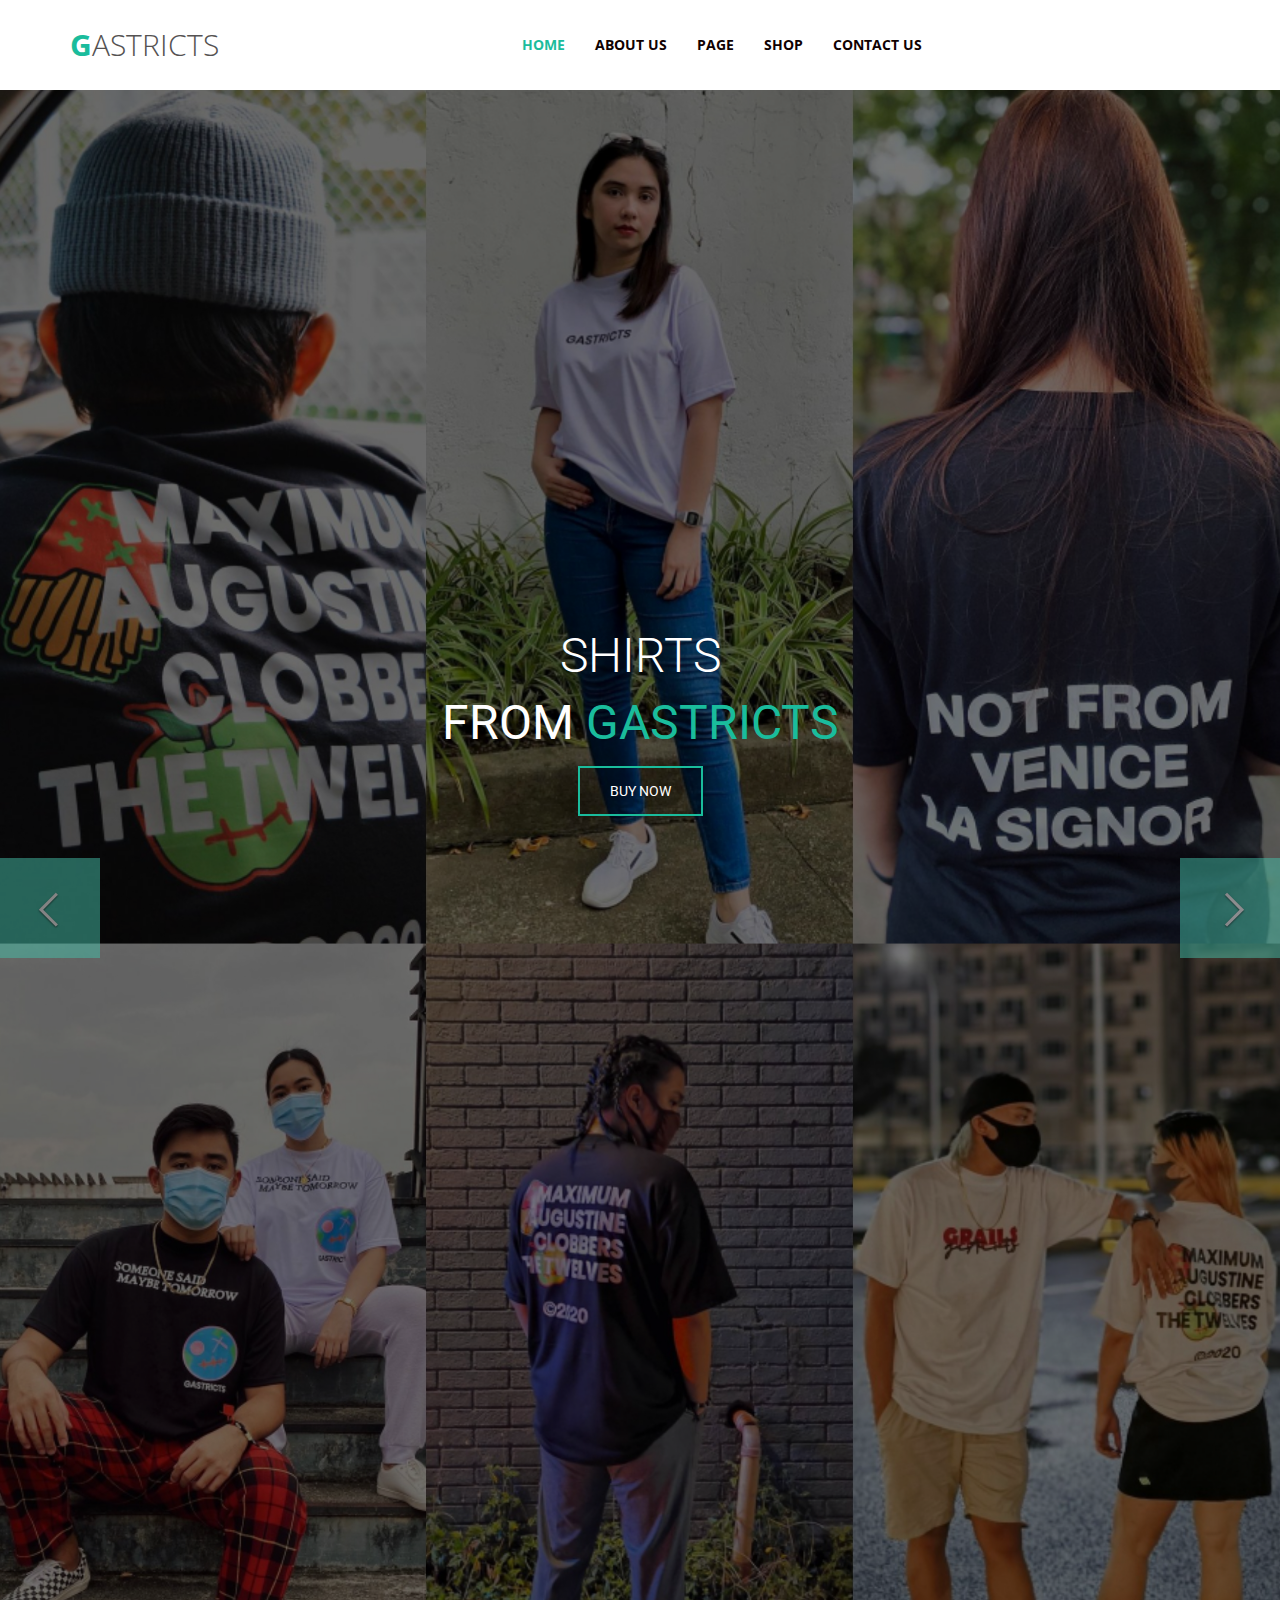
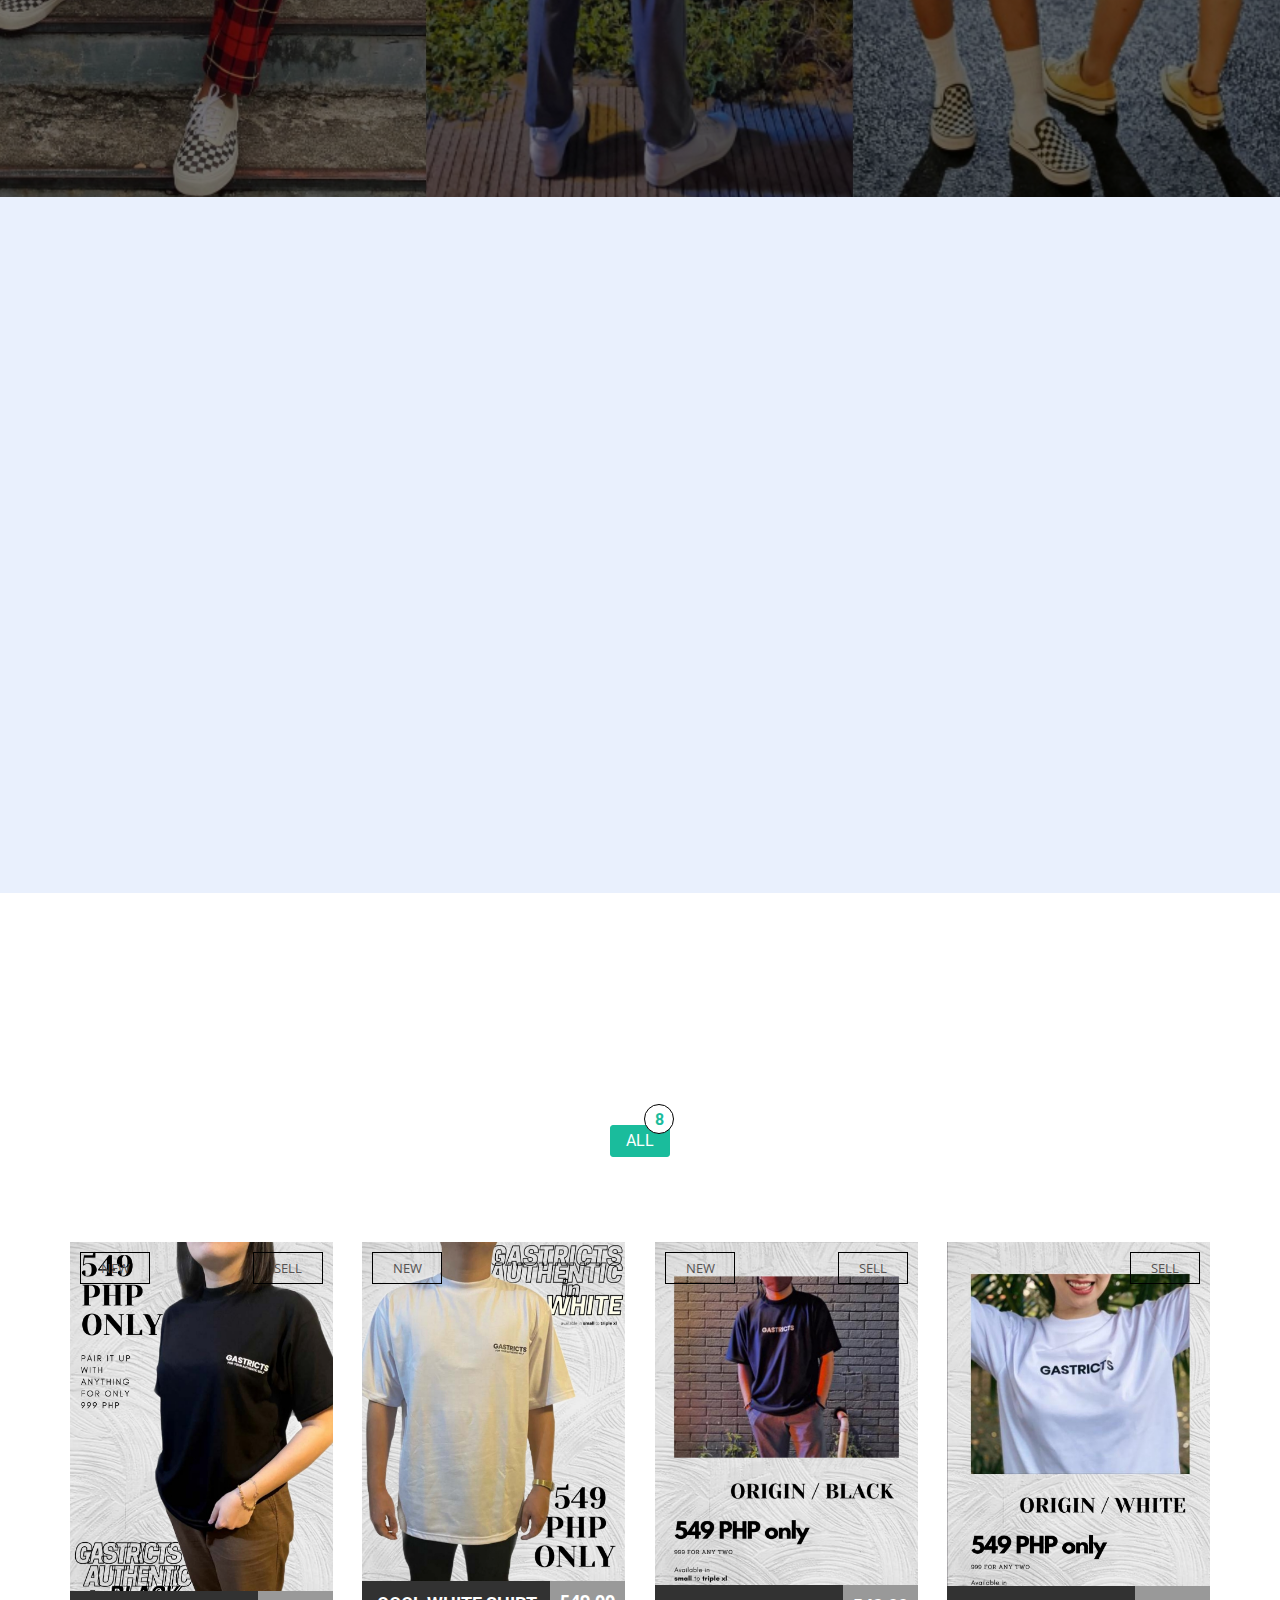
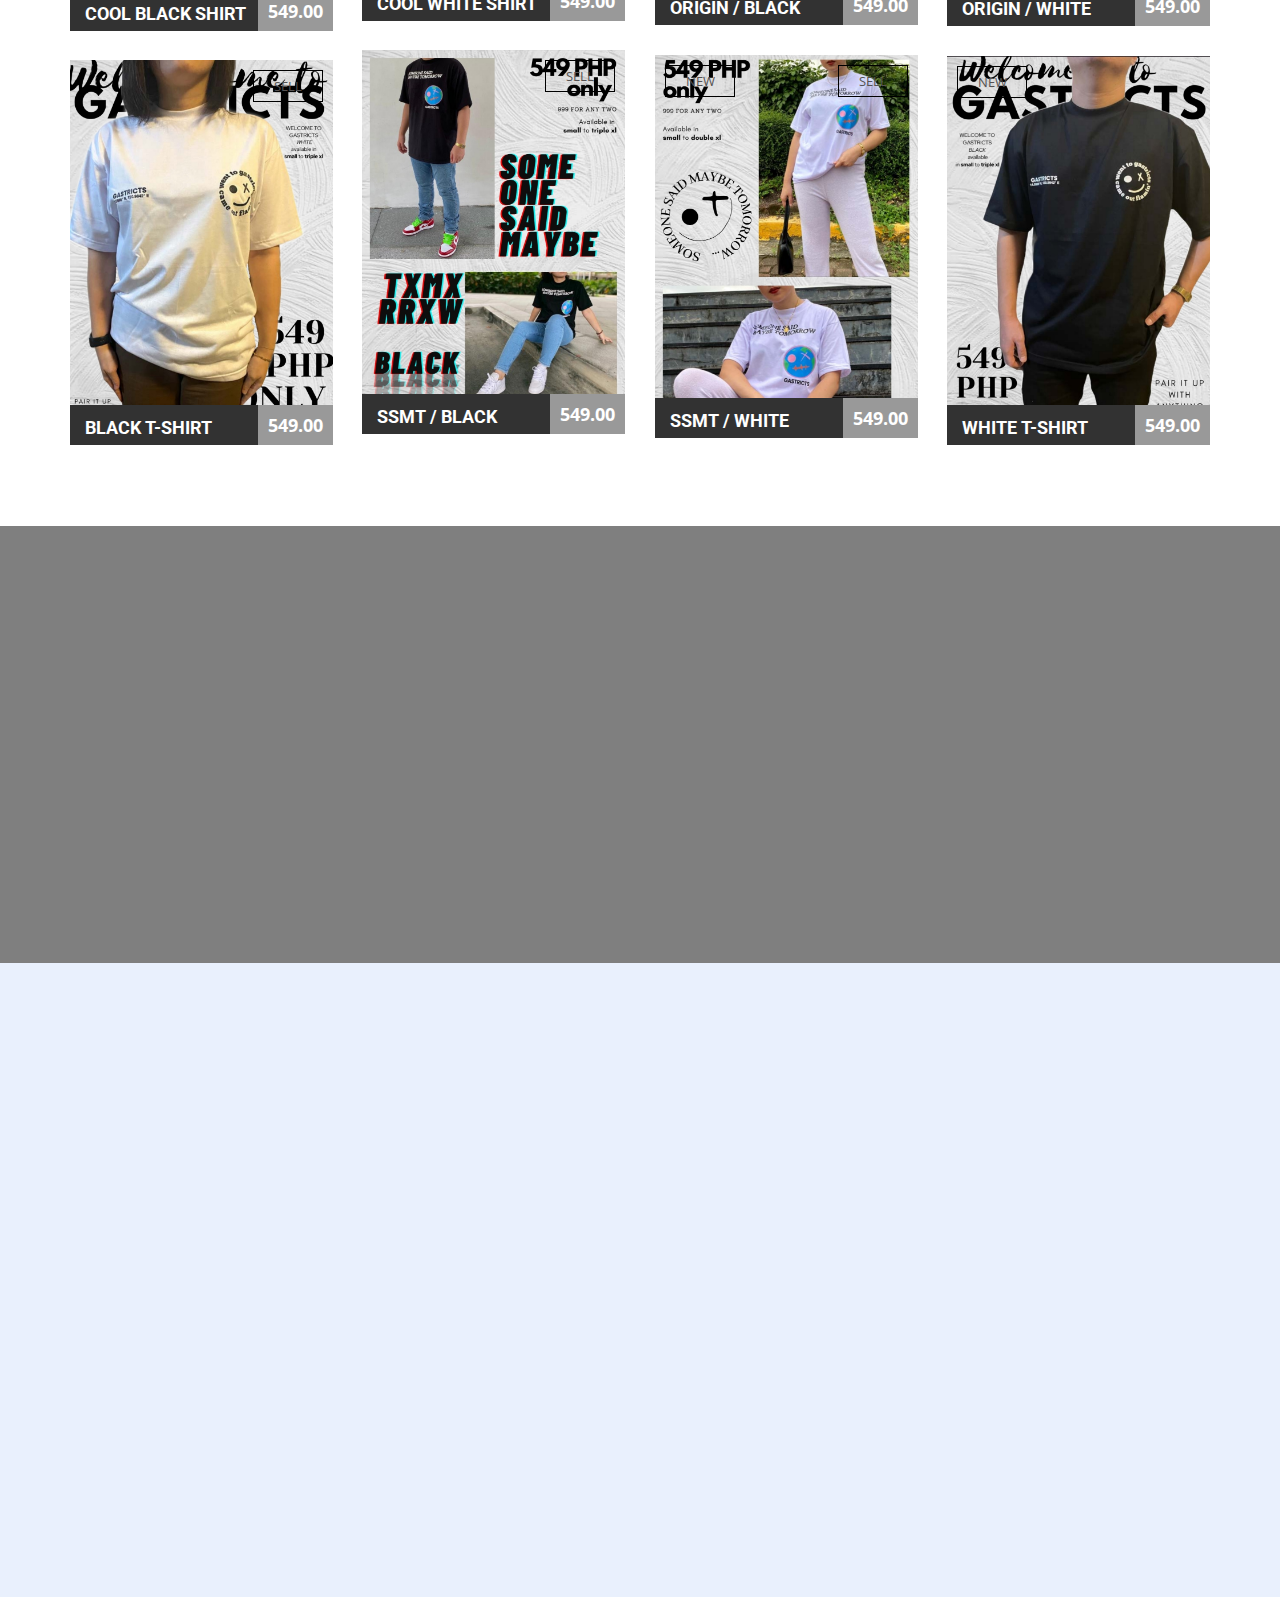
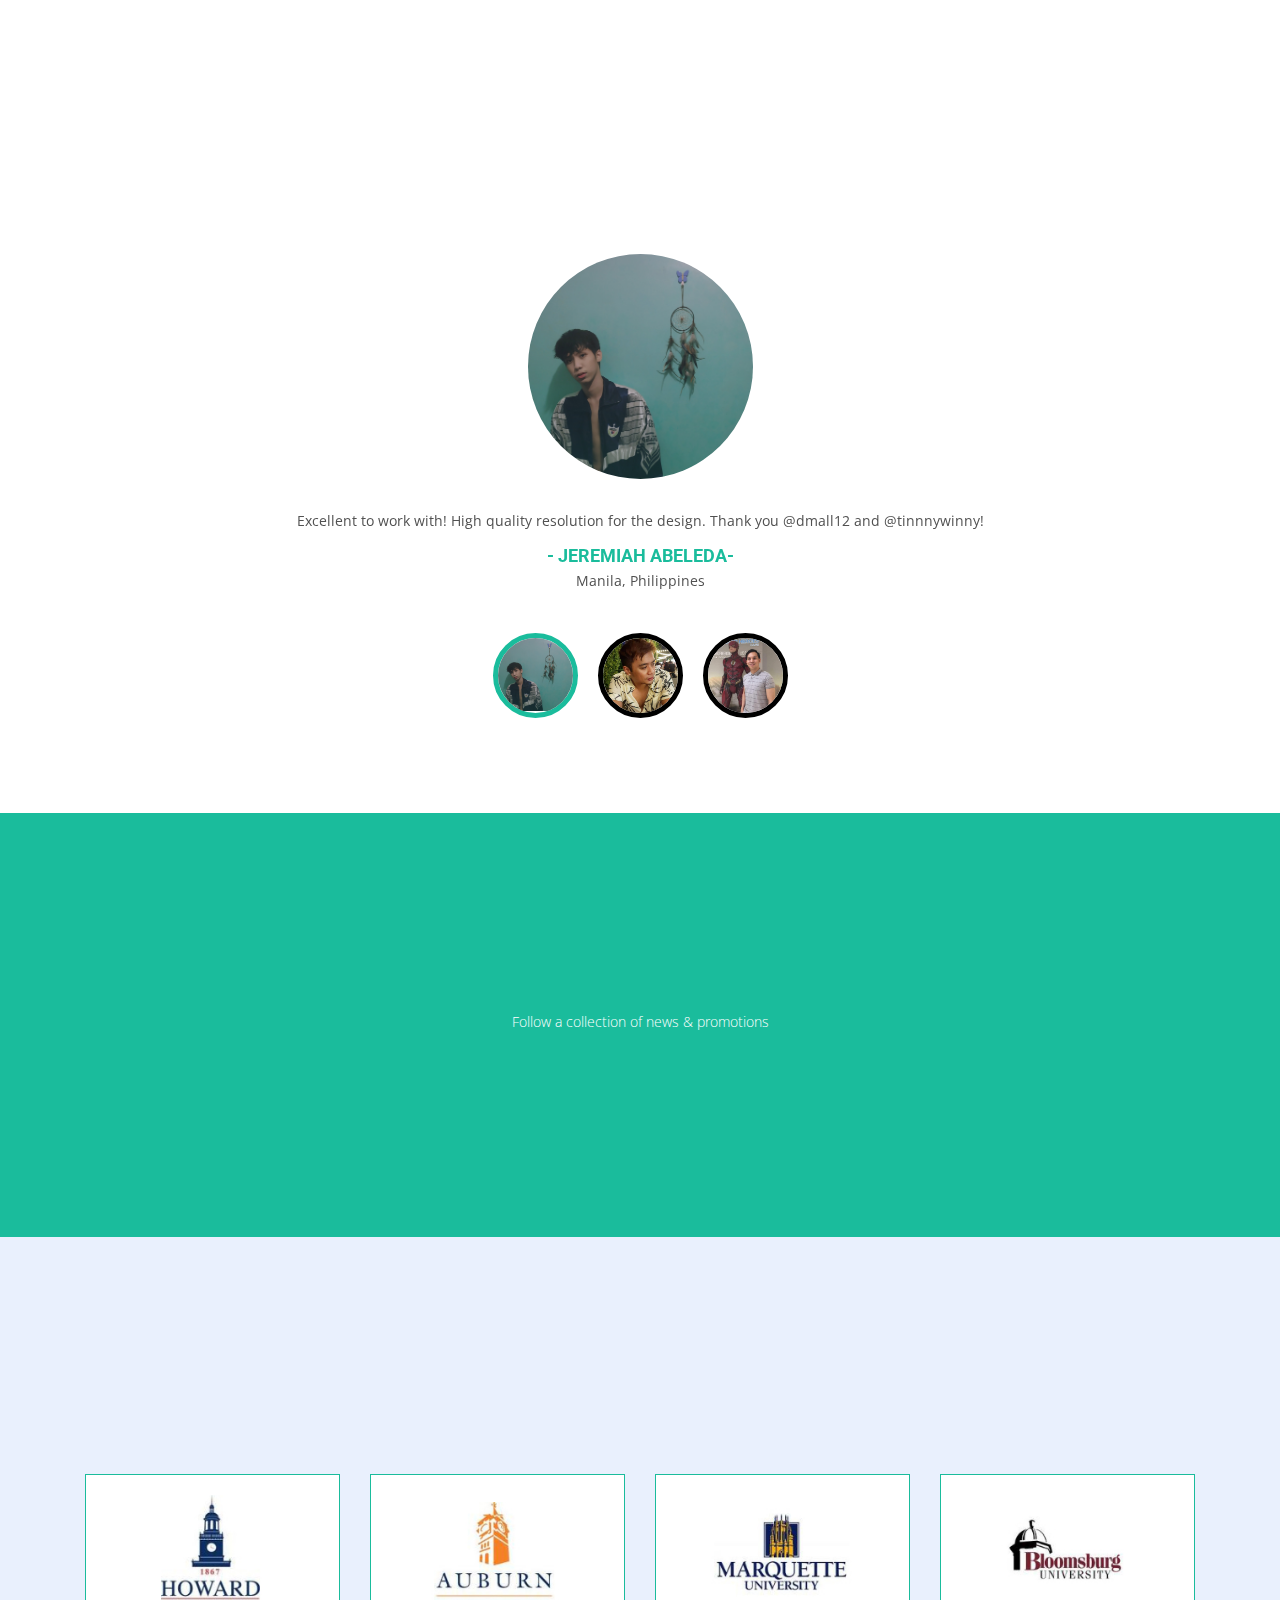
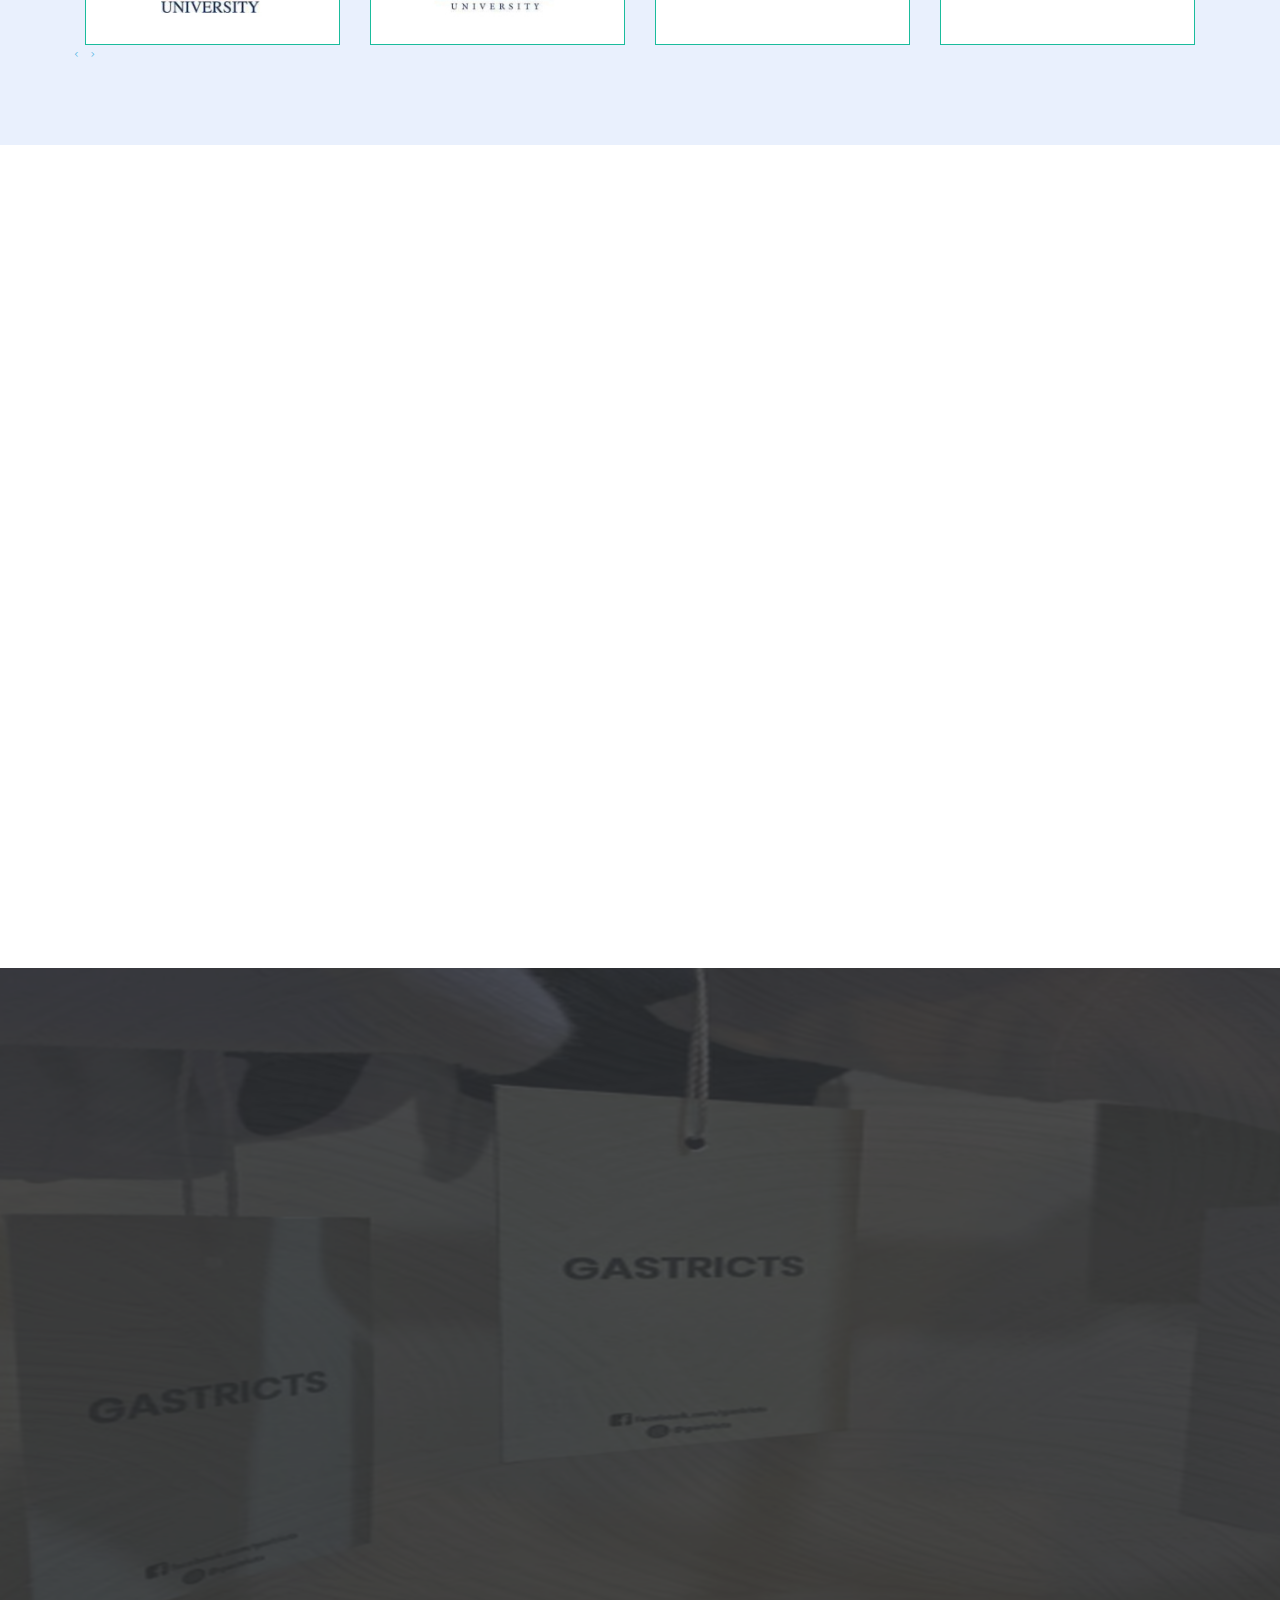
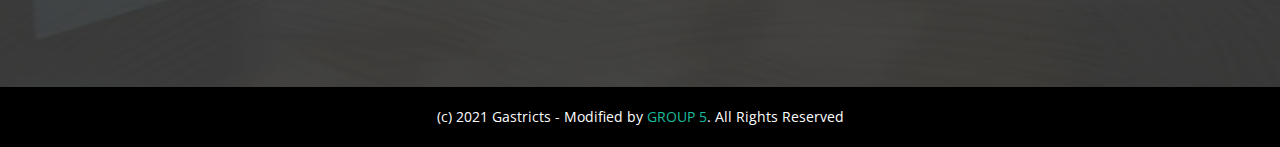
==== index.html @ b87b9417 "Add files via upload" ====
<!doctype html>
<html class="no-js" lang="en">
    <head>
        <meta charset="utf-8">
        <meta http-equiv="X-UA-Compatible" content="IE=edge,chrome=1">
        <title>Gastricts - HTML5 Resoponsive onepage e-commerce template</title>
        <meta name="description" content="">
        <meta name="viewport" content="width=device-width, initial-scale=1">
        <link rel="icon" href="images/favicon.png">

        <link rel="stylesheet" href="css/style.css">

        <!--[if lt IE 9]>
            <script src="//html5shiv.googlecode.com/svn/trunk/html5.js"></script>
            <script>window.html5 || document.write('<script src="js/vendor/html5shiv.js"><\/script>')</script>
        <![endif]-->
    </head>
    <body>

        <!-- PRELOADER -->
        <div id="preloader">
            <div class="preloader-area">
                <div class="preloader-box">
                    <div class="preloader"></div>
                </div>
            </div>
        </div>

        <header class="header-section">
            <nav class="navbar navbar-default">
                <div class="container">
                    <!-- Brand and toggle get grouped for better mobile display -->
                    <div class="navbar-header">
                        <button type="button" class="navbar-toggle collapsed" data-toggle="collapse" data-target="#bs-example-navbar-collapse-1" aria-expanded="false">
                            <span class="sr-only">Toggle navigation</span>
                            <span class="icon-bar"></span>
                            <span class="icon-bar"></span>
                            <span class="icon-bar"></span>
                        </button>
                        <a class="navbar-brand" href="#"><b>G</b>astricts</a>
                    </div>

                    <!-- Collect the nav links, forms, and other content for toggling -->
                    <div class="collapse navbar-collapse" id="bs-example-navbar-collapse-1">
                        <ul class="nav navbar-nav">
                            <li class="active"><a href="#">Home</a></li>
                            <li><a href="#">About Us</a></li>
                            <li><a href="#">page</a></li>
                            <li><a href="#">shop</a></li>
                            <li><a href="#">Contact Us</a></li>
                        </ul>
                    </div><!-- /.navbar-collapse -->
                </div><!-- /.container -->
            </nav>
        </header>

        <section class="search-section">
            <div class="container">
                <div class="row subscribe-from">
                    <div class="col-md-12">
                        <form class="form-inline col-md-12 wow fadeInDown animated">
                            <div class="form-group">
                                <input type="email" class="form-control subscribe" id="email" placeholder="Search...">
                                <button class="suscribe-btn" ><i class="pe-7s-search"></i></button>
                            </div>
                        </form><!-- end /. form -->
                    </div>
                </div><!-- end of/. row -->
            </div><!-- end of /.container -->
        </section><!-- end of /.news letter section -->

        <section class="slider-section">
            <div id="carousel-example-generic" class="carousel slide" data-ride="carousel">
                <!-- Indicators -->
                <ol class="carousel-indicators slider-indicators">
                    <li data-target="#carousel-example-generic" data-slide-to="0" class="active"></li>
                    <li data-target="#carousel-example-generic" data-slide-to="1"></li>
                    <li data-target="#carousel-example-generic" data-slide-to="2"></li>
                </ol>

                <!-- Wrapper for slides -->
                <div class="carousel-inner" role="listbox">
                    <div class="item active">
                        <img src="images/cover.jpg" width="1648" height="600" alt="">
                        <div class="carousel-caption">
                            <h2>SHIRTS</h2>
                            <h3>FROM <Span>GASTRICTS</Span></h3>
                            <a href="#">Buy Now</a>
                        </div>
                    </div>
                    <div class="item">
                        <img src="images/cover.jpg" width="1648" height="600" alt="">
                        <div class="carousel-caption">
                            <h2>SHIRTS</h2>
                            <h3>FROM <Span>GASTRICTS</Span></h3>
                            <a href="#">Buy Now</a>
                        </div>
                    </div>
                    <div class="item ">
                        <img src="images/cover.jpg" width="1648" height="600" alt="">
                        <div class="carousel-caption">
                            <h2>SHIRTS</h2>
                            <h3>FROM <Span>GASTRICTS</Span></h3>
                            <a href="#">Buy Now</a>
                        </div>
                    </div>
                </div>

                <!-- Controls -->
                <a class="left carousel-control" href="#carousel-example-generic" role="button" data-slide="prev">
                    <span class="pe-7s-angle-left glyphicon-chevron-left" aria-hidden="true"></span>
                </a>
                <a class="right carousel-control" href="#carousel-example-generic" role="button" data-slide="next">
                    <span class="pe-7s-angle-right glyphicon-chevron-right" aria-hidden="true"></span>
                </a>
            </div>
        </section>
        
        <section class="new-section">
            <div class="container">
                <div class="row">
                    <div class="col-md-12">
                        <div class="titie-section wow fadeInDown animated ">
                            <h1>NEW COLLECTION</h1>
                        </div>
                    </div>
                </div>
                <div class="row">
                    <div class="col-md-3 col-sm-6 wow fadeInLeft animated" data-wow-delay="0.2s">
                        <div class="product-item">
                            <img src="images/newcollection1.jpg" class="img-responsive" width="255" height="322" alt="">
                            <div class="product-hover">
                                <div class="product-meta">
                                    <a href="#"><i class="pe-7s-like"></i></a>
                                    <a href="#"><i class="pe-7s-shuffle"></i></a>
                                    <a href="#"><i class="pe-7s-clock"></i></a>
                                    <a href="#"><i class="pe-7s-cart"></i>Add to Cart</a>
                                </div>
                            </div>
                            <div class="product-title">
                                <a href="#">
                                    <h3>Black Tshirt</h3>
                                    <span>549.00</span>
                                </a>
                            </div>
                        </div>
                    </div>
                    <div class="col-md-3 col-sm-6 wow fadeInLeft animated" data-wow-delay="0.4s">
                        <div class="product-item">
                            <img src="images/newcollection2.jpg" class="img-responsive" width="255" height="322" alt="">
                            <div class="product-hover">
                                <div class="product-meta">
                                    <a href="#"><i class="pe-7s-like"></i></a>
                                    <a href="#"><i class="pe-7s-shuffle"></i></a>
                                    <a href="#"><i class="pe-7s-clock"></i></a>
                                    <a href="#"><i class="pe-7s-cart"></i>Add to Cart</a>
                                </div>
                            </div>
                            <div class="product-title">
                                <a href="#">
                                    <h3>White Tshirt</h3>
                                    <span>549.00</span>
                                </a>
                            </div>
                        </div>
                    </div>
                    <div class="col-md-3 col-sm-6 wow fadeInLeft animated" data-wow-delay="0.6s">
                        <div class="product-item">
                            <img src="images/newcollection3.jpg" class="img-responsive" width="255" height="322" alt="">
                            <div class="product-hover">
                                <div class="product-meta">
                                    <a href="#"><i class="pe-7s-like"></i></a>
                                    <a href="#"><i class="pe-7s-shuffle"></i></a>
                                    <a href="#"><i class="pe-7s-clock"></i></a>
                                    <a href="#"><i class="pe-7s-cart"></i>Add to Cart</a>
                                </div>
                            </div>
                            <div class="product-title">
                                <a href="#">
                                    <h3>White MNL Shirt</h3>
                                    <span>549.00</span>
                                </a>
                            </div>
                        </div>
                    </div>
                    <div class="col-md-3 col-sm-6 wow fadeInLeft animated" data-wow-delay="0.8s">
                        <div class="product-item">
                            <img src="images/newcollection4.jpg" class="img-responsive" width="255" height="322" alt="">
                            <div class="product-hover">
                                <div class="product-meta">
                                    <a href="#"><i class="pe-7s-like"></i></a>
                                    <a href="#"><i class="pe-7s-shuffle"></i></a>
                                    <a href="#"><i class="pe-7s-clock"></i></a>
                                    <a href="#"><i class="pe-7s-cart"></i>Add to Cart</a>
                                </div>
                            </div>
                            <div class="product-title">
                                <a href="#">
                                    <h3>Black MNL Shirt</h3>
                                    <span>549.00</span>
                                </a>
                            </div>
                        </div>
                    </div>
                </div>
            </div>
        </section>

        <section class="featured-section">
            <div class="container">
                <div class="row">
                    <div class="col-md-12">
                        <div class="titie-section wow fadeInDown animated ">
                            <h1>FEATURED PRODUCTS</h1>
                        </div>
                    </div>
                </div>
                <div class="row">
                    <div class="col-md-12">
                        <div class="filter-menu">
                            <ul class="button-group sort-button-group">
                                <li class="button active" data-category="all">All<span>8</span></li>
                            </ul>
                        </div>
                    </div>
                </div>
                <div class="row featured isotope">
                    <div class="col-md-3 col-sm-6 col-xs-12 cat-3 featured-items isotope-item">
                        <div class="product-item">
                            <img src="images/pic1.jpg" class="img-responsive" width="255" height="322" alt="">
                            <div class="sell-meta">
                                <a href="#" class="new-item">New</a>
                                <a href="#" class="sell-item">Sell</a>
                            </div>
                            <div class="product-hover">
                                <div class="product-meta">
                                    <a href="#"><i class="pe-7s-like"></i></a>
                                    <a href="#"><i class="pe-7s-shuffle"></i></a>
                                    <a href="#"><i class="pe-7s-clock"></i></a>
                                    <a href="#"><i class="pe-7s-cart"></i>Add to Cart</a>
                                </div>
                            </div>
                            <div class="product-title">
                                <a href="#">
                                    <h3>Cool Black Shirt</h3>
                                    <span>549.00</span>
                                </a>
                            </div>
                        </div>
                    </div>
                    <div class="col-md-3 col-sm-6 col-xs-12 cat-2 featured-items isotope-item">
                        <div class="product-item">
                            <img src="images/pic2.jpg" class="img-responsive" width="255" height="322" alt="">
                            <div class="sell-meta">
                                <a href="#" class="new-item">New</a>
                            </div>
                            <div class="product-hover">
                                <div class="product-meta">
                                    <a href="#"><i class="pe-7s-like"></i></a>
                                    <a href="#"><i class="pe-7s-shuffle"></i></a>
                                    <a href="#"><i class="pe-7s-clock"></i></a>
                                    <a href="#"><i class="pe-7s-cart"></i>Add to Cart</a>
                                </div>
                            </div>
                            <div class="product-title">
                                <a href="#">
                                    <h3>Cool White Shirt</h3>
                                    <span>549.00</span>
                                </a>
                            </div>
                        </div>
                    </div>
                    <div class="col-md-3 col-sm-6 col-xs-12 cat-1 featured-items isotope-item">
                        <div class="product-item">
                            <img src="images/pic3.jpg" class="img-responsive" width="255" height="322" alt="">
                            <div class="sell-meta">
                                <a href="#" class="new-item">New</a>
                                <a href="#" class="sell-item">Sell</a>
                            </div>
                            <div class="product-hover">
                                <div class="product-meta">
                                    <a href="#"><i class="pe-7s-like"></i></a>
                                    <a href="#"><i class="pe-7s-shuffle"></i></a>
                                    <a href="#"><i class="pe-7s-clock"></i></a>
                                    <a href="#"><i class="pe-7s-cart"></i>Add to Cart</a>
                                </div>
                            </div>
                            <div class="product-title">
                                <a href="#">
                                    <h3>Origin / Black</h3>
                                    <span>549.00</span>
                                </a>
                            </div>
                        </div>
                    </div>
                    <div class="col-md-3 col-sm-6 col-xs-12 cat-3 featured-items isotope-item">
                        <div class="product-item">
                            <img src="images/pic4.jpg" class="img-responsive" width="255" height="322" alt="">
                            <div class="sell-meta">
                                <a href="#" class="sell-item">Sell</a>
                            </div>
                            <div class="product-hover">
                                <div class="product-meta">
                                    <a href="#"><i class="pe-7s-like"></i></a>
                                    <a href="#"><i class="pe-7s-shuffle"></i></a>
                                    <a href="#"><i class="pe-7s-clock"></i></a>
                                    <a href="#"><i class="pe-7s-cart"></i>Add to Cart</a>
                                </div>
                            </div>
                            <div class="product-title">
                                <a href="#">
                                    <h3>Origin / White</h3>
                                    <span>549.00</span>
                                </a>
                            </div>
                        </div>
                    </div>
                    <div class="col-md-3 col-sm-6 col-xs-12 cat-2 featured-items isotope-item">
                        <div class="product-item">
                            <img src="images/pic5.jpg" class="img-responsive" width="255" height="322" alt="">
                            <div class="sell-meta">
                                <a href="#" class="sell-item">Sell</a>
                            </div>
                            <div class="product-hover">
                                <div class="product-meta">
                                    <a href="#"><i class="pe-7s-like"></i></a>
                                    <a href="#"><i class="pe-7s-shuffle"></i></a>
                                    <a href="#"><i class="pe-7s-clock"></i></a>
                                    <a href="#"><i class="pe-7s-cart"></i>Add to Cart</a>
                                </div>
                            </div>
                            <div class="product-title">
                                <a href="#">
                                    <h3>SSMT / Black</h3>
                                    <span>549.00</span>
                                </a>
                            </div>
                        </div>
                    </div>
                    <div class="col-md-3 col-sm-6 col-xs-12 cat-3 featured-items isotope-item">
                        <div class="product-item">
                            <img src="images/pic6.jpg" class="img-responsive" width="255" height="322" alt="">
                            <div class="sell-meta">
                                <a href="#" class="new-item">New</a>
                                <a href="#" class="sell-item">Sell</a>
                            </div>
                            <div class="product-hover">
                                <div class="product-meta">
                                    <a href="#"><i class="pe-7s-like"></i></a>
                                    <a href="#"><i class="pe-7s-shuffle"></i></a>
                                    <a href="#"><i class="pe-7s-clock"></i></a>
                                    <a href="#"><i class="pe-7s-cart"></i>Add to Cart</a>
                                </div>
                            </div>
                            <div class="product-title">
                                <a href="#">
                                    <h3>SSMT / White</h3>
                                    <span>549.00</span>
                                </a>
                            </div>
                        </div>
                    </div>
                    <div class="col-md-3 col-sm-6 col-xs-12 cat-1 featured-items isotope-item">
                        <div class="product-item">
                            <img src="images/newcollection1.jpg" class="img-responsive" width="255" height="322" alt="">
                            <div class="sell-meta">
                                <a href="#" class="new-item">New</a>
                            </div>
                            <div class="product-hover">
                                <div class="product-meta">
                                    <a href="#"><i class="pe-7s-like"></i></a>
                                    <a href="#"><i class="pe-7s-shuffle"></i></a>
                                    <a href="#"><i class="pe-7s-clock"></i></a>
                                    <a href="#"><i class="pe-7s-cart"></i>Add to Cart</a>
                                </div>
                            </div>
                            <div class="product-title">
                                <a href="#">
                                    <h3>White T-shirt</h3>
                                    <span>549.00</span>
                                </a>
                            </div>
                        </div>
                    </div>
                    <div class="col-md-3 col-sm-6 col-xs-12 cat-3 featured-items isotope-item">
                        <div class="product-item">
                            <img src="images/newcollection2.jpg" class="img-responsive" width="255" height="322" alt="">
                            <div class="sell-meta">
                                <a href="#" class="sell-item">Sell</a>
                            </div>
                            <div class="product-hover">
                                <div class="product-meta">
                                    <a href="#"><i class="pe-7s-like"></i></a>
                                    <a href="#"><i class="pe-7s-shuffle"></i></a>
                                    <a href="#"><i class="pe-7s-clock"></i></a>
                                    <a href="#"><i class="pe-7s-cart"></i>Add to Cart</a>
                                </div>
                            </div>
                            <div class="product-title">
                                <a href="#">
                                    <h3>Black T-shirt</h3>
                                    <span>549.00</span>
                                </a>
                            </div>
                        </div>
                    </div>
                </div>
            </div>
        </section>

        <section class="offer-section">
            <div class="container">
                <div class="row">
                    <div class="col-md-12 wow fadeInDown animated ">
                        <h1>Daniel Mallari & Tin Liwanag</h1>
                        <h2>@gastricts</h2>
                    </div>
                </div>
            </div>
        </section>

        <section class="best-seller-section">
            <div class="container">
                <div class="row">
                    <div class="col-md-12">
                        <div class="titie-section wow fadeInDown animated ">
                            <h1>BEST SELLERS</h1>
                        </div>
                    </div>
                </div>
                <div class="row">
                    <div class="col-md-3 col-sm-6 wow fadeInDown animated" data-wow-delay="0.2s">
                        <div class="product-item">
                            <img src="images/bs1.jpg" class="img-responsive" width="255" height="322" alt="">
                            <div class="product-hover">
                                <div class="product-meta">
                                    <a href="#"><i class="pe-7s-like"></i></a>
                                    <a href="#"><i class="pe-7s-shuffle"></i></a>
                                    <a href="#"><i class="pe-7s-clock"></i></a>
                                    <a href="#"><i class="pe-7s-cart"></i>Add to Cart</a>
                                </div>
                            </div>
                            <div class="product-title">
                                <a href="#">
                                    <h3>Original / Black</h3>
                                    <span>549.00</span>
                                </a>
                            </div>
                        </div>
                    </div>
                    <div class="col-md-3 col-sm-6 wow fadeInDown animated" data-wow-delay="0.4s">
                        <div class="product-item">
                            <img src="images/bs2.jpg" class="img-responsive" width="255" height="322" alt="">
                            <div class="product-hover">
                                <div class="product-meta">
                                    <a href="#"><i class="pe-7s-like"></i></a>
                                    <a href="#"><i class="pe-7s-shuffle"></i></a>
                                    <a href="#"><i class="pe-7s-clock"></i></a>
                                    <a href="#"><i class="pe-7s-cart"></i>Add to Cart</a>
                                </div>
                            </div>
                            <div class="product-title">
                                <a href="#">
                                    <h3>MXM Shirt</h3>
                                    <span>549.00</span>
                                </a>
                            </div>
                        </div>
                    </div>
                    <div class="col-md-3 col-sm-6 wow fadeInDown animated" data-wow-delay="0.6s">
                        <div class="product-item">
                            <img src="images/bs3.jpg" class="img-responsive" width="255" height="322" alt="">
                            <div class="product-hover">
                                <div class="product-meta">
                                    <a href="#"><i class="pe-7s-like"></i></a>
                                    <a href="#"><i class="pe-7s-shuffle"></i></a>
                                    <a href="#"><i class="pe-7s-clock"></i></a>
                                    <a href="#"><i class="pe-7s-cart"></i>Add to Cart</a>
                                </div>
                            </div>
                            <div class="product-title">
                                <a href="#">
                                    <h3>SSMT / White</h3>
                                    <span>549.00</span>
                                </a>
                            </div>
                        </div>
                    </div>
                    <div class="col-md-3 col-sm-6 wow fadeInDown animated" data-wow-delay="0.8s">
                        <div class="product-item">
                            <img src="images/bs4.jpg" class="img-responsive" width="255" height="322" alt="">
                            <div class="product-hover">
                                <div class="product-meta">
                                    <a href="#"><i class="pe-7s-like"></i></a>
                                    <a href="#"><i class="pe-7s-shuffle"></i></a>
                                    <a href="#"><i class="pe-7s-clock"></i></a>
                                    <a href="#"><i class="pe-7s-cart"></i>Add to Cart</a>
                                </div>
                            </div>
                            <div class="product-title">
                                <a href="#">
                                    <h3>SSMT / Black</h3>
                                    <span>549.00</span>
                                </a>
                            </div>
                        </div>
                    </div>
                </div>
            </div>
        </section>

        <section class="review-section">
            <div class="container">
                <div class="row">
                    <div class="col-md-12">
                        <div class="titie-section wow fadeInDown animated ">
                            <h1>customer review</h1>
                        </div>
                    </div>
                </div>
                <div class="row">
                    <div id="feedback" class="carousel slide feedback" data-ride="feedback">
                        <!-- Wrapper for slides -->
                        <div class="carousel-inner" role="listbox">
                            <div class="item active">
                                <img src="images/111.jpg" width="320" height="439" alt="">
                                <div class="carousel-caption">
                                    <p>Excellent to work with! High quality resolution for the design. Thank you @dmall12 and @tinnnywinny! </p>
                                    <h3>- Jeremiah Abeleda-</h3>
                                    <span>Manila, Philippines</span>
                                </div>
                            </div>
                            <div class="item">
                                <img src="images/222.jpg" width="320" height="439" alt="">
                                <div class="carousel-caption">
                                    <p>Your talented designer @dmall12 took care of my request perfectly! </p>
                                    <h3>- John Christian -</h3>
                                    <span>Singapore, Singapore</span>
                                </div>
                            </div>
                            <div class="item">
                                <img src="images/333.jpg" width="320" height="439" alt="">
                                <div class="carousel-caption">
                                    <p>Good pricing, delivery came faster than expected. Thank you @gastricts!</p>
                                    <h3>- Megz Floria -</h3>
                                    <span>Rome, Italy</span>
                                </div>
                            </div>
                        </div>
                        <!-- Indicators -->
                        <ol class="carousel-indicators review-controlar">
                            <li data-target="#feedback" data-slide-to="0" class="active">
                                <img src="images/111.jpg" width="320" height="439" alt="">
                            </li>
                            <li data-target="#feedback" data-slide-to="1">
                                <img src="images/222.jpg" width="320" height="439" alt="">
                            </li>
                            <li data-target="#feedback" data-slide-to="2">
                                <img src="images/333.jpg" width="320" height="439" alt="">
                            </li>
                        </ol>
                    </div>
                </div>
            </div>
        </section>

        <section class="news-letter-section">
            <div class="container">
                <div class="row">
                    <div class="col-sm-12">
                        <div class="titie-section white wow fadeInDown animated ">
                            <h1>NEWSLETTER</h1>
                        </div>
                        <p>Follow a collection of news & promotions</p>
                    </div>
                </div>
                <div class="row subscribe-from">
                    <form class="form-inline col-md-6 col-md-offset-3 col-xs-10 col-xs-offset-1  wow fadeInDown animated">
                        <div class="form-group">
                            <input type="email" class="form-control subscribe" id="email" placeholder="Enter your email">
                            <button class="suscribe-btn" ><i class="pe-7s-next"></i></button>
                        </div>
                    </form><!-- end /. form -->
                </div><!-- end of/. row -->
            </div><!-- end of /.container -->
        </section><!-- end of /.news letter section -->

        <section class="client-section">
            <div class="container">
                <div class="row">
                    <div class="col-sm-12">
                        <div class="titie-section wow fadeInDown animated ">
                            <h1>our partner</h1>
                        </div>
                    </div>
                </div>
                <div id="client" class="row owl-carousel owl-theme client-area">
                    <div class="col-md-12 item">
                        <a href="#">
                            <img src="images/client_01.jpg" class="img-responsive" width="300" height="200" alt="">
                        </a>
                    </div>
                    <div class="col-md-12 item">
                        <a href="#">
                            <img src="images/client_02.jpg" class="img-responsive" width="300" height="200" alt="">
                        </a>
                    </div>
                    <div class="col-md-12 item">
                        <a href="#">
                            <img src="images/client_03.jpg" class="img-responsive" width="300" height="200" alt="">
                        </a>
                    </div>
                    <div class="col-md-12 item">
                        <a href="#">
                            <img src="images/client_04.jpg" class="img-responsive" width="300" height="200" alt="">
                        </a>
                    </div>
                    <div class="col-md-12 item">
                        <a href="#">
                            <img src="images/client_01.jpg" class="img-responsive" width="300" height="200" alt="">
                        </a>
                    </div>
                    <div class="col-md-12 item">
                        <a href="#">
                            <img src="images/client_02.jpg" class="img-responsive" width="300" height="200" alt="">
                        </a>
                    </div>
                    <div class="col-md-12 item">
                        <a href="#">
                            <img src="images/client_03.jpg" class="img-responsive" width="300" height="200" alt="">
                        </a>
                    </div>
                    <div class="col-md-12 item">
                        <a href="#">
                            <img src="images/client_04.jpg" class="img-responsive" width="300" height="200" alt="">
                        </a>
                    </div>
                </div>
                <div class="customNavigation works-navigation">
                    <a class="btn-work works-prev"><i class="pe-7s-angle-left"></i></a>
                    <a class="btn-work works-next"><i class="pe-7s-angle-right"></i></a>
                </div><!-- end of /.client navigation -->
            </div>
        </section>

        <section class="news-section">
            <div class="container">
                <div class="row">
                    <div class="col-sm-12">
                        <div class="titie-section wow fadeInDown animated ">
                            <h1>Latest News</h1>
                        </div>
                    </div>
                </div>
                <div class="row" >
                    <div class="col-sm-4 wow fadeInDown animated" data-wow-delay="0.2s">
                        <div class="blog-item">
                            <a href="#"><img src="images/blog1.jpg" width="350" height="262" alt=""></a>
                            <h3>Lorem Ipsum. Proin gravida nibh vel velit auctor aliquet. Aenean </h3>
                            <p>Nam nec tellus a odio tincidunt auc. Duis sed odio sit amet nibh vulputate cursus a sit amet mauris. Morbi accumsan ipsum velit. Nam nec tellus a odio tincidunt</p>
                            <a href="#">Read More</a>
                        </div>
                    </div>
                    <div class="col-sm-4 wow fadeInDown animated" data-wow-delay="0.4s">
                        <div class="blog-item">
                            <a href="#"><img src="images/blog2.jpg" width="350" height="262" alt=""></a>
                            <h3>Lorem Ipsum. Proin gravida nibh vel velit auctor aliquet. Aenean </h3>
                            <p>Nam nec tellus a odio tincidunt auc. Duis sed odio sit amet nibh vulputate cursus a sit amet mauris. Morbi accumsan ipsum velit. Nam nec tellus a odio tincidunt</p>
                            <a href="#">Read More</a>

                        </div>
                    </div>
                    <div class="col-sm-4 wow fadeInDown animated" data-wow-delay="0.6s">
                        <div class="blog-item">
                            <a href="#"><img src="images/blog3.jpg" width="350" height="262" alt=""></a>
                            <h3>Lorem Ipsum. Proin gravida nibh vel velit auctor aliquet. Aenean </h3>
                            <p>Nam nec tellus a odio tincidunt auc. Duis sed odio sit amet nibh vulputate cursus a sit amet mauris. Morbi accumsan ipsum velit. Nam nec tellus a odio tincidunt</p>
                            <a href="#">Read More</a>
                        </div>
                    </div>
                </div>
            </div>
        </section>

        <section class="contact-section">
            <div class="container">
                <div class="row">
                    <div class="col-sm-12">
                        <div class="titie-section wow fadeInDown animated ">
                            <h1>GET IN TOUCH</h1>
                        </div>
                    </div>
                </div>
                <div class="row">
                    <div class="col-md-6 wow fadeInLeft animated">
                        <div class="left-content">
                            <h1><span>G</span>astricts</h1>
                            <h3>We'd love to hear from you soon!</h3>
                            <p>Write us a review.</p>
                            <p>Tag us in your photos on the gram!</p>
                            <p>For any questions or inquiries, you can email us. We would be <br> so happy to answer your questions regarding our products. <br> Happy Shopping, Madlang People!
                            </p>
                            <div class="contact-info">
                                <p><b>Main Office: </b> 6 Naga Rd., Pulanglupa Dos, Las Pi&#241;as City</p>
                                <p><b>Phone: </b>(+63) 9618903758,  (+63) 9561737894</p>
                                <p><b>Email: </b> gastricts@gmail.com</p>
                            </div>      
                            <div class="social-media">
                                <ul>
                                    <li><a href="https://www.facebook.com/Gastricts" target="_blank"><i class="fa fa-facebook"></i></a></li>
                                    <li><a href="https://www.instagram.com/gastricts/?hl=en" target="_blank"><i class="fa fa-instagram"></i></a></li>
                                </ul>
                            </div>
                        </div>
                    </div>
                    <div class="col-md-6 wow fadeInRight animated">
                        <form action="" method="" class="contact-form">
                            <div class="row">
                                <div class="col-md-6">
                                    <div class="input-group">
                                        <input type="text" class="form-control" id="name" placeholder="Your Name">
                                    </div>
                                </div>
                                <div class="col-md-6">
                                    <div class="input-group">
                                        <input type="text" class="form-control" id="name" placeholder="Your Email">
                                    </div>
                                </div>
                            </div>
                            <div class="row">
                                <div class="col-md-12" id="subject">
                                    <div class="input-group">
                                        <input type="text" class="form-control" id="name" placeholder="Subject">
                                    </div>
                                </div>
                            
                            </div>
                            <div class="row">
                                <div class="col-md-12">
                                    <div class="input-group">
                                        <textarea name="" id="" class="form-control" cols="30" rows="5" placeholder="Your Message..."></textarea>
                                    </div>
                                </div>
                            </div>
                            <div class="row">
                                <div class="col-md-12">
                                    <div class="input-group">
                                        <input type="button" class="contact-submit" value="Send" />
                                    </div>
                                </div>
                            </div>
                        </form>
                    </div>
                </div>
            </div>
        </section>

        <footer class="footer">
            <div class="container">
                <div class="row">
                    <div class="col-md-12">
                        <p class="center">(c) 2021 Gastricts - Modified by <a href="#" target="_blank">GROUP 5</a>. All Rights Reserved</p>
                        
                    </div>
                </div>
            </div>
        </footer>

        <!-- JQUERY -->
        <script src="js/vendor/jquery-1.11.2.min.js"></script>
        <script src="js/vendor/bootstrap.min.js"></script>
        <script src="js/isotope.pkgd.min.js"></script>
        <script src="js/owl.carousel.min.js"></script>
        <script src="js/wow.min.js"></script>
        <script src="js/custom.js"></script>
    </body>
</html>
---- css/style.css ----
/*	################################################################
Theme Name: Pori
Theme URI: http://www.themengraph.com/
Author URI: http://www.themengraph.com/
Description: Easy Docs 100% Responsive, Highly Customizable, Unlimited color schemes and SEO Friendly Theme using Twitter Bootstrap, specially designed for WordPress Marketplace Plugin ( http://wordpress.org/plugins/wpmarketplace/ ). If you want to build a full featured eshop or online marketplace, this theme and wp marketplace plugin could be a perfect choice for you, but still you can use this for for you personal blog site too, as Crypton has also all regular features like gallery, audio, video, chat and other post format support, archive pages, page with side bar, blog page to build your blog site. This theme is will make your website adaptable with any type of devices. Theme Features: WP Marketplace Plugin Support ,Custom Homepage Settings, 3 Page Templates, Custom Background Support, Unlimited Color Schemes, Search Engine Friendly.
Author: Shah Zobayer Ahmed
Version: 1.0.0
License: GNU General Public License v3.0
License URI: http://www.gnu.org/licenses/gpl-3.0.html
Tags: black, green, white, two-columns, fixed-width, threaded-comments, sticky-post, microformats,  editor-style, custom-menu, custom-background, post-formats



	1) GENERAL STRUCTURES
	2) HEADER SECTION
	3) MENU SECTION

################################################################# */
/* STYLE */
@import url(font-awesome.css) screen;
@import url(bootstrap.css) screen;
@import url(owl.carousel.css) screen;
@import url(pe-icon-7-stroke.css) screen;
@import url(animate.min.css) screen;

/* FONTS */
@import url(https://fonts.googleapis.com/css?family=Roboto:400,100,100italic,300,300italic,400italic,500,700,500italic,700italic,900,900italic);
@import url(https://fonts.googleapis.com/css?family=Open+Sans:400,300,300italic,600,600italic,700,800,400italic);
@import url(https://fonts.googleapis.com/css?family=Raleway:400,800,900,700,600,500,300,200,100);


/* ======================
   1. GENERAL SECTION
 ====================== */

* {
    margin: 0;
    padding: 0px;

}
body {
    font-family: 'Open Sans', sans-serif;
    font-size: 13px;
    line-height: 20px;
    position: relative;
    background: #fff;
    color: #656565;
    padding: 0;
    margin: 0;
    overflow: visible;
}

.hidden {
    display: none;
}
.alignleft {
    float: left;
}
.alignright {
    float: right;
}
.aligncenter {
    margin-left: auto;
    margin-right: auto;
    display: block;
    clear: both;
}
.clear {
    clear: both;
    display: block;
    font-size: 0;
    height: 0;
    line-height: 0;
    width: 100%;
}
::-moz-selection {
    color: #555252;
    text-shadow: none;
    background: #2B2E31;
}
::-webkit-input-placeholder {
    color: #555252 !important;
}
:-moz-placeholder {
    /* Firefox 18- */
    color: #555252 !important;
}
::-moz-placeholder  {
    /* Firefox 19+ */
    color: #555252 !important;
}
:-ms-input-placeholder {
    color: #555252 !important;
}
.contact-form .form-control::-webkit-input-placeholder{
    color: #fff !important;
}
.contact-form .form-control::-moz-placeholder{
    color: #fff !important;
}
.contact-form .form-control:-moz-placeholder{
    color: #fff !important;
}
.contact-form .form-control:-ms-input-placeholder{
    color: #fff !important;
}

*,*:after,*:before {
    -webkit-box-sizing: border-box;
    -moz-box-sizing: border-box;
    box-sizing: border-box;
    padding: 0;
    margin: 0;
}
a {
    color: #0098d7;
    padding: 0;
    margin: 0;
    text-decoration: none;
}
a:hover,a:focus {
    text-decoration: none;
    color: #01090C;
}
a img {
    border: none;
    vertical-align: bottom;
}
a.remove {
    display: block;
    height: 18px;
    width: 18px;
    margin: 10px;
    padding-left: 0 !important;
    text-indent: -9999px;
    background: url(images/remove.png) #01090C;
    border-radius: 100px;
    border-style: solid;
    border-width: 1px
}
h1,h2,h3,h4,h5,h6 {
    letter-spacing: 0px;
    font-weight: normal;
    position: relative;
    padding: 0 0 10px 0;
    font-weight: normal;
    font-family: 'Roboto', serif;
    line-height: 140%;
    color: #01090c;
}
h1 {
    font-size: 22px;
}
h2 {
    font-size: 20px;
}
h3 {
    font-size: 18px;
}
h4 {
    font-size: 16px;
}
h5 {
    font-size: 14px;
}
h6 {
    font-size: 13px;
}
.lead {
    font-family: 'Open Sans', Arial,sans-serif !important;
    font-size: 18px;
    margin: 15px 0;
    padding: 0;
}
.first {
    clear: both
}
.last {
    margin-right: 0
}
audio,
video {
    max-width: 100%;
    height: auto;
}

iframe,embed,object {
    max-width: 100%;
}
input,textarea {
    color: #000 !important
}

html, body, .wrapper{
    height: 100%;
}
.titie-section{
    margin-bottom: 30px;
    display: block;
    position: relative;
}
.titie-section h1{
    margin: 0;
    padding: 0;
    display: block;
    text-align: center;
    font-size: 48px;
    color: #515151;
    font-weight: 900;
    text-transform: uppercase;
}
.titie-section h1:before{
    content: "";
    width: 165px;
    display: block;
    height: 3px;
    background:#1abc9c;
    position: absolute;
    bottom: -16px;
    margin: 0 auto;
    left: 0;
    right: 0;
}
.titie-section h1:after{
    content: "";
    width: 165px;
    display: block;
    height: 3px;
    background:#1abc9c;
    position: absolute;
    bottom: -30px;
    margin: 0 auto;
    left: 0;
    right: 0;
}
.titie-section:after{
    content: "";
    width: 165px;
    display: block;
    height: 7px;
    background:#1abc9c;
    position: absolute;
    bottom: -25px;
    margin: 0 auto;
    left: 0;
    right: 0;
}

.titie-section.white h1:before{
    content: "";
    width: 165px;
    display: block;
    height: 3px;
    background:#fff;
    position: absolute;
    bottom: -16px;
    margin: 0 auto;
    left: 0;
    right: 0;
}
.titie-section.white h1:after{
    content: "";
    width: 165px;
    display: block;
    height: 3px;
    background:#fff;
    position: absolute;
    bottom: -30px;
    margin: 0 auto;
    left: 0;
    right: 0;
}
.titie-section.white:after{
    content: "";
    width: 165px;
    display: block;
    height: 7px;
    background:#fff;
    position: absolute;
    bottom: -25px;
    margin: 0 auto;
    left: 0;
    right: 0;
}
.white-title{

}

/*
    HEADER TOP SECTION
 */
.header-top-section{
    display: block;
    width: 100%;
    background: #1abc9c;
    color: #fff;
}

.header-top-content{}
.header-top-content ul{}
.header-top-content ul li{}
.header-top-content ul li a{
    color: #fff;
    font-size: 14px;
    font-weight: 300;
    padding-left: 0;
}
.header-top-content ul li a:hover, .header-top-content ul li a:active, .header-top-content ul li a:focus{
    background: transparent;
    color: #fff;
}
.header-top-content ul li:last-child a i{
    /*font-size: 20px;  */
    position: relative;
    top: 2px;
}

.header-top-menu{}
.header-top-menu ul{}
.header-top-menu ul li{}
.header-top-menu ul li a{
    color: #fff;
    font-size: 14px;
    font-weight: 300;
}
.header-top-menu ul li a:hover, .header-top-menu ul li a:active, .header-top-menu ul li a:focus{
    background: transparent
}
.header-top-menu ul li a i{

}

/*
    HEADER SECTION
 */
.header-section{
    display: block;
    width: 100%;
    padding: 20px 0;
    position: relative;
    transition: all 1s;
    background: #fff;
}
header.header-section.fixed {
    position: fixed;
    display: block;
    width: 100%;
    top: 0;
    background: #fff;
    z-index: 99999;
    border-bottom: 1px solid #1abc9c;
    padding: 10px 0;
    transition: all 1s;
}
.header-section .navbar{
    height: auto;
    min-height: none;
    margin-bottom: 0;
    border-radius: 0;
    border: none;
    background: transparent !important
}
.header-section .navbar .navbar-brand{
    font-size: 30px;
    font-weight: 300;
    text-transform: uppercase;
    color: #555252;
}
.header-section .navbar .navbar-brand b{
    color: #1abc9c;
}

.navbar-default .navbar-collapse, .navbar-default .navbar-form{
    text-align: center;
    padding: 0 !important;
    background: transparent !important;
}

ul.navbar-nav{
    background: transparent;
    margin: 0 auto;
    margin-bottom: -5px;
    display: inline-block;
    float: none;
}
ul.navbar-nav li{}
ul.navbar-nav li a{
    font-size: 14px;
    font-weight: 700;
    color: #0f0101 !important;
    background: transparent !important;
    text-transform: uppercase;
}
ul.navbar-nav li.active a, ul.navbar-nav li a:hover{
    color: #1abc9c !important;
}
ul.navbar-nav.cart-menu li a{
    padding-right: 0;
    color: #0f0101;
    font-weight: 700;
}
ul.navbar-nav.cart-menu li a .fa-search{
    margin-top: 6px;
    display: block;
}

span.shoping-cart {
    border: 1px solid #0f0101;
    padding: 2px 7px 2px 6px;
    text-align: center;
    display: inline-block;
    position: relative;
    background: #fff;
}
span.shoping-cart:after{
    height: 90%;
    width: 80%;
    display: block;
    background: transparent;
    position: absolute;
    content: "";
    border: 1px solid #0f0101;
    border-radius: 50%;
    top: -47%;
    left: 0;
    right: 0;
    margin: 0 auto;
    z-index: -9999;
}
span.shoping-cart:hover:after{
    top: -50%;
}

span.shoping-cart:before{
    height: 100%;
    width: 100%;
    display: block;
    background: #fff;
    position: absolute;
    content: "";
    top: 0%;
    left: 0;
    right: 0;
    margin: 0 auto;
    z-index: -999;
}
span.shoping-cart {
    border: 1px solid #0f0101;
    padding: 2px 7px 2px 6px;
    text-align: center;
    display: inline-block;
    position: relative;
    background: #fff;
    z-index: 9999999;
    color: #1abc9c;
}
/*
    SEAARCH SECTION
 */
.search-section{
    display: block;
    background: url(../images/bg.png) #1abc9c no-repeat;
    background-size: cover;
    background-attachment: fixed;
    text-align: center;
    padding: 40px 0 80px;
    display: none;
}
.suscribe-btn, .suscribe-btn:hover, .suscribe-btn:active, .suscribe-btn:focus{
    outline: none
}

/*
    SLIDER SECTION
 */
.slider-section{
    display: block;
    width: 100%;
    position: relative;
    overflow: hidden;
}
/*.slider-section:before{
    content: "";
    width: 100%;
    height: 100%;
    position: absolute;
    top: 0;
    display: block;
    background: rgba(0, 0, 0, 0.52);
    z-index: 9
}*/

.slider-section img{
    display: block;
    width: 100%;
    height: auto;
}
.carousel-inner{
    position: relative;
}
.carousel-inner .item{}
.carousel-inner .item:before{
    content: "";
    width: 100%;
    height: 100%;
    position: absolute;
    top: 0;
    display: block;
    background: rgba(0, 0, 0, 0.52);
    z-index: 9
}
.carousel-inner .item img{}
.carousel-inner .item .carousel-caption{
    top: 30%;
    z-index: 999;
}
.carousel-inner .item .carousel-caption h2{
    font-size: 48px;
    text-transform: uppercase;
    font-weight: 300;
    text-align: center;
    text-shadow: none;
    color: #fff;
    margin: 0;
    padding: 0;
}
.carousel-inner .item .carousel-caption h2 b{
    color: #1abc9c
}

.carousel-inner .item .carousel-caption h3{
    font-size: 48px;
    text-transform: uppercase;
    font-weight: 400;
    text-align: center;
    text-shadow: none;
    color: #fff;
    margin: 0;
    padding: 0;
}
.carousel-inner .item .carousel-caption h3 span{
    color: #1abc9c;
}

.carousel-inner .item .carousel-caption a{
    display: inline-block;
    padding: 13px 30px;
    border: 2px solid #1abc9c;
    color: #fff;
    text-transform: uppercase;
    text-shadow: none;
    font-size: 14px;
    font-family: 'Roboto';
    font-weight: 400;
    margin-top: 10px;
}
.carousel-inner .item .carousel-caption a:hover{
    background: #1abc9c;
}
.carousel-control{
    background-image: none !important;
    box-shadow: none !important;
    background: red;
}

.carousel-control span{
    font-size: 90px !important;
    color: #fff;
    }
a.carousel-control.left, a.carousel-control.right{
    background: #46bfa9 !important;
    background-image: none !important;
    box-shadow: none !important;
    width: 100px;
    height: 100px;
    background: #46bfa9;
    text-align: center;
    position: absolute;
    top: 45%;
    border: none;
    display: block;
    text-align: center;
    z-index: 999

}
a.carousel-control.left > span{
    position: absolute;
    top: 7px;
    margin: 0 auto;
    left: 5px;
}

a.carousel-control.right > span{
    position: absolute;
    top: 7px;
    margin: 0 auto;
    left: -5px;
}

.carousel-control.right{
    width: 0;
    height: 0;
    background: #46bfa9;
   /* border-width: 50px 100px 50px 0;
    border-color: transparent #46bfa9 transparent transparent;*/
}
.carousel-control.left{
    width: 0;
    height: 0;
    background: #46bfa9;
    /*border-width: 50px 0 50px 100px;
    border-color: transparent transparent transparent #46bfa9;*/

}
.carousel-control span{
    font-size: 100px;
    color: #fff;
}
.slider-indicators{
    display: none;
}

/*
    SERVICE SECTION
 */
.service-section{
    display: block;
    text-align: center;
    padding: 100px 0 80px;
}
.service-item{}
.service-item i{
    font-size: 70px;
    text-align: center;
}
.service-item h3{
    font-size: 18px;
    font-weight: 700;
    color: #555252;
    font-family: 'Open Sans', Arial, sans-serif;
    text-transform: uppercase;
}
.service-item p{
    font-size: 14px;
    font-weight: 300;
    color: #555252;
    line-height: 24px;
}
.service-item:hover h3, .service-item:hover i{
    color: #1abc9c

}

/*
    NEW PRODUCR SECTION
 */
.new-section{
    background: #e9f0fd;
    display: block;
    padding: 100px 0 80px;
}
.product-item{
    position: relative;
    margin-top: 30px;
    transition: all 0.5s
}
.product-item img{
    width: 100%;
    height: auto;
}

.product-hover{
    position: absolute;
    display: block;
    width: 100%;
    height: calc(100% - 40px);
    background: rgba(0, 0, 0, 0.5);
    top:0;
    border: 10px solid rgba(255, 255, 255, 0.55);
    text-align: center;
    transform: scale(0.1, 0.1);
    opacity: 0;
    transition: all 0.5s
}
.product-item:hover .product-hover{
    transform: scale(1, 1);
    opacity: 1;
}

.product-meta{
    display: block;
    margin-top: 35%;

}

.product-hover a{
    color: #fff;
    font-size: 16px;
    display: inline-block;
    border: 1px solid #fff;
    padding: 4.2%;
    margin: 5px;
}
.product-hover a i{
    font-size: 30px;
}

.product-hover a:last-child{
    font-size: 14px;
    text-transform: uppercase;
    display: block;
    background: #323232;
    border: 1px solid #fff;
    margin: 5px 12%
}
.product-hover a:last-child i{
    font-size: 18px;
    margin-right: 5px;
}
.product-hover a:hover{
    background: #1abc9c;
    border: 1px solid #1abc9c
}

.product-title{
    display: block;
    background: #323232;
    width: 100%;
    bottom: 0;
    position: absolute;
    bottom: 0;
    height: 40px;
    overflow: hidden;
    transition: all 0.5s;
}
.product-item:hover .product-title{
    background:#1abc9c;
}

.product-title h3{
    margin: 0;
    padding: 0;
    text-align: left;
    color: #fff;
    text-transform: uppercase;
    font-weight: 700;
    font-size: 18px;
    float: left;
    padding: 10px;
    padding-left: 15px;
}
.product-title span{
    display: block;
    background: rgba(255, 255, 255, 0.5);
    float: right;
    text-align: left;
    color: #fff;
    text-transform: uppercase;
    font-weight: 700;
    font-size: 18px;
    padding: 10px;
}

.sell-meta{
    position: absolute;
    top: 10px;
    left: 10px;
    right: 10px;
    display: block;
    width: auto;
}
.sell-meta a{
    width: 70px;
    display: block;
    text-transform: uppercase;
    text-align: center;
    padding:5px 10px;
    color: #555252;
    border: 1px solid #000;
}
.sell-meta a.new-item{
    float: left;
}
.sell-meta a.sell-item{
    float: right;
}

/*
    FEATURED SECTION
 */
.featured-section{
    display: block;
    padding: 100px 0 80px;
}
.filter-menu{
    display: block;
    text-align: center;
    margin: 30px 0 50px;
}
.filter-menu ul{
    display: inline-block;
    margin: 0 auto;
}
.filter-menu ul li{
    list-style: none;
    display: inline-block;
    position: relative;
    padding: 5px 15px;
    border: 1px solid #000;
    margin: 5px;
    border-radius: 3px;
    font-size: 16px;
    font-family: 'Roboto';
    font-weight: 400;
    text-transform: uppercase;
    cursor: pointer;
}
.filter-menu ul li.active{
    background: #1abc9c;
    border: 1px solid #1abc9c;
    color: #fff;
}

.filter-menu ul li span{
    position: absolute;
    width: 30px;
    height: 30px;
    background: #fff;
    color: #1abc9c;
    font-weight: 700;
    display: block;
    padding: 5px;
    border: 1px solid #000;
    border-radius: 50%;
    top: -55px;
    right: -20px;
    opacity: 0;
    transition: all 0.5s;
}
.filter-menu ul li.active span{
    opacity: 1;
    top: -22px;
    right: -5px
}

.featured .product-item{
    background: #e9f0fd
}

/*
    OFFER SECTION
 */
.offer-section{
    display: block;
    padding: 170px 0 130px;
    position: relative;
    width: 100%;
    background: url(../images/offer-bg.jpg) no-repeat;
    background-size: cover;
    text-align: center;
    background-attachment: fixed;
    color: #fff;
}
.offer-section:before{
    content: "";
    width: 100%;
    height: 100%;
    position: absolute;
    display: block;
    top: 0;
    background: rgba(0, 0, 0, 0.5)
}
.offer-section h1{
    font-size: 60px;
    font-family: 'Open Sans';
    font-weight: 900;
    color: #fff;
    display: block;
    text-align: center;
    margin: 0;
    padding: 0;
}
.offer-section h2{
    font-size: 38px;
    font-weight: 300;
    color: #fff;
    font-family: 'Open Sans';
    margin: 0;
    padding: 0;
}

/*
    BEST SELLER SECTION
 */
.best-seller-section{
    display: block;
    padding: 100px 0 80px;
    position: relative;
    width: 100%;
    background: #e9f0fd
}

/*
    REVIEW SECTION
 */
.review-section{
    padding: 100px 0 60px;
    display: block;
    width: 100%;
}
.review-section .feedback{
    display: block;
    margin-top: 60px;
    text-align: center;
}
.feedback .item:before{
    display: none;
}
.feedback .item{
    text-align: center;
}
.feedback .item img{
    display: inline-block;
    margin: 0 auto;
    height: 225px;
    width: 225px;
    border-radius: 50%;
}
.feedback .item .carousel-caption{
    display: block;
    position: relative;
    left: 0;
    right: 0;
    margin: 0 auto;
    width: 75%;
    text-shadow: none;
    margin-top: 30px;
}
.feedback .item .carousel-caption p{
    font-size: 14px;
    font-weight: 400;
    color: #515151 ;
    text-align: center;
    line-height: 24px;
}
.feedback .item .carousel-caption h3{
    font-size: 18px;
    font-weight: 700;
    color: #1abc9c;
    text-align: center;
}
.feedback .item .carousel-caption span{
    font-size: 14px;
    font-weight: 400;
    color: #515151 ;
    text-align: center;
    line-height: 24px;
}

.review-controlar{
    position: relative;
    margin: 0 auto;
    display: inline-block;
    left: 0;
    right: 0;
    width: auto;
}
.review-controlar li{
    height: 85px;
    width: 85px;
    display: block;
    overflow: hidden;
    border-radius: 50%;
    float: left;
    position: relative;
    border: 5px solid #000;
    margin: 10px;
}
.review-controlar li.active{
    height: 85px;
    width: 85px;
    display: block;
    overflow: hidden;
    border-radius: 50%;
    float: left;
    position: relative;
    border: 5px solid #1abc9c;
    margin: 10px;
}

.review-controlar li img{
    margin: 0 auto;
    width: 100%;
    height: auto;
    position: absolute;
    top: 0;
    left: 0;
}

/*
    NEWS LATTER SECTION
 */
.news-letter-section{
    display: block;
    background: url(../images/bg.png) #1abc9c no-repeat;
    background-size: cover;
    background-attachment: fixed;
    text-align: center;
    padding: 100px 0 80px;
}
.titie-section{}
.news-letter-section p{
    color: #fff;
    font-size: 14px;
    line-height: 24px;
    font-weight: 300;
    margin-top: 25px;
    display: block;
    overflow: hidden;
}

.subscribe-from{
    display: block;
    margin-top: 50px;
}
.form-inline{
    /*width: 100%;   */
    display: block;
    background: #fff;
    position: relative;
    padding: 0;
    border-radius: 10px;

}
.form-group{
    width: 100%;
    display: block;
}
.form-inline .form-group{
    margin-bottom: 0;
}

.subscribe-from .form-control{
    display: block;
    width: 100% !important;
    height: 100%;
    height: 63px;
    color: #000;
    font-size: 16px;
    padding: 20px;
}
.subscribe-from .form-control:hover, .subscribe-from .form-control:focus{
    box-shadow: none !important;
    outline: none;

}

.suscribe-btn{
    position: absolute;
    display: block;
    padding: 16px;
    width: 100px;
    background: #1abc9c;
    border: none;
    bottom: 2px;
    top: 2px;
    right: 2px;
}
.suscribe-btn i{
    color: #fff;
    font-size: 25px;
}

/*
    CLIENT SECTION
 */
.client-section{
    display: block;
    padding: 100px 0 80px;
    background: #e9f0fd;
    display: block;
}
.client-area{
    display: block;
    margin: 0 auto;
    width: 100%;
    margin-top: 40px;
}
.client-area .item{}
.client-area .item img{
    width: 100%;
    height: auto;
    border: 1px solid #1abc9c;
}

/*
    NEWS SECTION
 */
.news-section{
    display: block;
    padding: 100px 0 80px;
}
.news-section .titie-section{
    display: block;
    margin-bottom: 80px;
}
.blog-item{}
.blog-item img{
    width: 100%;
    height: auto;
}
.blog-item h3{
    font-size: 18px;
    font-weight: 600;
    color: #555252;
    display: block;
    line-height: 24px;
    position: relative;
    margin: 15px 0 ;
    padding: 0;
}
.blog-item h3:before{
    content: "";
    position: absolute;
    width: 50%;
    height: 3px;
    display: block;
    background: #1abc9c;
    bottom: -8px;
}

.blog-item p{
    font-size: 14px;
    font-weight: 40px;
    line-height: 24px;
    display: block;
    margin-top: 10px;
}
.blog-item a:last-child{
    display: inline-block;
    color: #fff;
    font-weight: 300;
    background: #1abc9c;
    padding: 10px 30px;
    font-size: 16px;
    border-radius: 3px;
    transition: all 0.5s;
}
.blog-item a:last-child:hover{
    background: #17A689
}

/*
    CONTACT SECTION
 */
.contact-section{
    background: linear-gradient(rgba(0, 0, 0, 0.5),
    rgba(0, 0, 0, 0.5)),url(../images/contact_bg2.png) #626262 no-repeat;
  /*  background-size: 100%;   */
    background-position: center center;
    padding: 100px 0 80px;
    display: block;
    position: relative;
}
.contact-section:before{
    content: "";
    width: 100%;
    height: 100%;
    display: block;
    position: absolute;
    top: 0;
    left: 0;
    background: rgba(45, 50, 55, .55)
}
.contact-section .titie-section{
    display: block;
    margin-bottom: 80px;
}
.contact-section .titie-section h1{
    color: #fff;
    letter-spacing: 5px;
}
.contact-section .left-content{}
.contact-section .left-content h1{
    font-size: 72px;
    margin: 0;
    padding: 0;
    color: #fff;
    line-height: 1;
    font-weight: 300;
    
}
.contact-section .left-content h1 span{
    color: #1abc9c;
}

.contact-section .left-content h3{
    color: #fff;
    display: block;
    font-size: 20px;
    font-weight: 400;
    font-family: 'Roboto';
    margin: 0;
    padding: 0;
    margin-top: 15px;
    margin-bottom: 10px;
}
.contact-section .left-content p{
    color: #fff;
    font-size: 14px;
    font-weight: 300;
    line-height: 24px;
    font-family: 'Roboto';
}
.contact-section .left-content p b{
    color: #1abc9c;
}

.contact-section .left-content p{}
.contact-info{
    display: block;
    margin-top: 10px;
}

.contact-info p{
    margin: 0;
}
.social-media{
    display: block;
    margin-top: 10px;
}
.social-media ul{
    margin: 0;
    padding: 0;
    display: block;
}
.social-media ul li{
    list-style: none;
    display: inline-block;
    margin-right: 10px;
}
.social-media ul li a{
    color: #fff;
}
.social-media ul li a i{
    height: 35px;
    width: 35px;
    font-size: 20px;
    border: 1px solid #fff;
    text-align: center;
    padding: 7px 0;
}
.social-media ul li a:hover i{
    background: #1abc9c;
    border: 1px solid #1abc9c;
}
.contact-form{
    margin-top: 10px;
    display: block;
}
.contact-form .col-md-6, #subject{
    display: block;
    margin-bottom: 30px;
}

.contact-form .input-group{
    width: 100%;
    display: block;
}
.contact-form .input-group input.form-control, .contact-form .input-group textarea.form-control{
    width: 100%;
    display: block;
    background: transparent;
    border: 1px solid #fff;
    height: 50px;
}
.contact-form .input-group textarea.form-control{
    height: 150px;
}
.contact-form .input-group .form-control:focus, .contact-form .input-group .form-control:hover{
    border: 1px solid #1abc9c;
    box-shadow: none;
    color: #1abc9c !important;
}

.contact-form .input-group input.contact-submit{
    display: inline-block;
    background: #1abc9c !important;
    padding: 10px 40px;
    border: none;
    color: #fff !important;
    margin-top: 30px;
    font-size: 16px;
    text-transform: uppercase;
}

/*
    FOOTER SECTION
 */
footer.footer{
    display: block;
    text-align: center;
    background: #000000;
    padding: 20px 0;
    color: #fff;
}
footer.footer p{
    padding: 0;
    margin: 0;
    font-size: 14px;
    font-weight: 400;
    color: #fff;
    text-align: center;
}
footer.footer p a{
    color: #1abc9c
}

/* PERLOADER */
#preloader{
    width: 100%;
    height: 100%;
    animation: preloader_6 5s infinite linear;
    background: #fff;
    display: block;
    text-align: center;
    position: fixed;
    z-index: 999999999;
}

.preloader-area {
    position: absolute;
    top: 0px;
    left: 0px;
    right: 0px;
    bottom: 0px;
    z-index: 10;
}
.preloader-area > .preloader-box {
    position: absolute;
    top: 35%;
    left: 0;
    right: 0;
    margin: 0 auto;
    display: inline-block;
    width: 186px;
}

.preloader-area .preloader-box > div {
    position: relative;
    width: 30px;
    height: 30px;
    background: #1abc9c;
    float: left;
    text-align: center;
    line-height: 30px;
    font-family: Verdana;
    font-size: 20px;
    color: #FFF;
}

    @-webkit-keyframes preloader {
      0% {
        box-shadow: -2em 0 0 #1abc9c, 0 -2em 0 rgba(163, 189, 227, 0.75), 2em 0 0 rgba(163, 189, 227, 0.5), 0 2em 0 rgba(163, 189, 227, 0.25);
      }
      25% {
        box-shadow: -2em 0 0 rgba(163, 189, 227, 0.25), 0 -2em 0 #1abc9c, 2em 0 0 rgba(163, 189, 227, 0.75), 0 2em 0 rgba(163, 189, 227, 0.5);
      }
      50% {
        box-shadow: -2em 0 0 rgba(163, 189, 227, 0.5), 0 -2em 0 rgba(163, 189, 227, 0.25), 2em 0 0 #1abc9c, 0 2em 0 rgba(163, 189, 227, 0.75);
      }
      75% {
        box-shadow: -2em 0 0 rgba(163, 189, 227, 0.75), 0 -2em 0 rgba(163, 189, 227, 0.5), 2em 0 0 rgba(163, 189, 227, 0.25), 0 2em 0 #1abc9c;
      }
      100% {
        box-shadow: -2em 0 0 #1abc9c, 0 -2em 0 rgba(163, 189, 227, 0.75), 2em 0 0 rgba(163, 189, 227, 0.5), 0 2em 0 rgba(163, 189, 227, 0.25);
      }
    }
    @keyframes preloader {
      0% {
        box-shadow: -2em 0 0 #1abc9c, 0 -2em 0 rgba(163, 189, 227, 0.75), 2em 0 0 rgba(163, 189, 227, 0.5), 0 2em 0 rgba(163, 189, 227, 0.25);
      }
      25% {
        box-shadow: -2em 0 0 rgba(163, 189, 227, 0.25), 0 -2em 0 #1abc9c, 2em 0 0 rgba(163, 189, 227, 0.75), 0 2em 0 rgba(163, 189, 227, 0.5);
      }
      50% {
        box-shadow: -2em 0 0 rgba(163, 189, 227, 0.5), 0 -2em 0 rgba(163, 189, 227, 0.25), 2em 0 0 #1abc9c, 0 2em 0 rgba(163, 189, 227, 0.75);
      }
      75% {
        box-shadow: -2em 0 0 rgba(163, 189, 227, 0.75), 0 -2em 0 rgba(163, 189, 227, 0.5), 2em 0 0 rgba(163, 189, 227, 0.25), 0 2em 0 #1abc9c;
      }
      100% {
        box-shadow: -2em 0 0 #1abc9c, 0 -2em 0 rgba(163, 189, 227, 0.75), 2em 0 0 rgba(163, 189, 227, 0.5), 0 2em 0 rgba(163, 189, 227, 0.25);
      }
    }
    .preloader {
      -webkit-animation: preloader;
              animation: preloader;
      -webkit-animation-duration: 1500ms;
              animation-duration: 1500ms;
      -webkit-animation-iteration-count: infinite;
              animation-iteration-count: infinite;
      -webkit-animation-timing-function: linear;
              animation-timing-function: linear;
      background-color: #1abc9c;
      border-radius: 2px;
      box-shadow: -2em 0 0 #1abc9c, 2em 0 0 #1abc9c, 0 -2em 0 #1abc9c, 0 2em 0 #1abc9c;
      height: 1.5em;
      margin: 4em;
      width: 1.5em;
    }



/*
    RESPONSIVE STYLE
 */
@media (max-width: 1200px){
     .product-hover a {
        padding: 2%;
    }
    a.carousel-control.left, a.carousel-control.right{
        width: 70px;
        height: 70px;
    }
    a.carousel-control.right > span {
        top: -9px;
        left: -19px;
    }
    a.carousel-control.left > span {
        top: -6px;
        left: -11px;
    }
     .carousel-inner .item .carousel-caption h2, .carousel-inner .item .carousel-caption h3{
        font-size: 30px;
    }
    .carousel-inner .item .carousel-caption a{
        padding: 6px 15px;
    }
    .product-hover a:last-child {
        margin: 5px 25%;
        padding: 10px;
    }
}

@media (max-width: 992px){
    ul.navbar-nav li a{
        font-size: 12px;
    }
    .blog-item h3{
        font-size: 15px;
    }
    .blog-item p{
        font-size: 12px;
    }
    .blog-item a:last-child{
        font-size: 14px;
    }
    .contact-form .col-md-6 {
        display: block;
        margin-bottom: 10px;
        overflow: hidden;
    }
    .carousel-caption {
        right: 15%;
        left: 15%;
        padding-bottom: 30px;
    }
}
@media (max-width: 767px){
    ul.navbar-nav {
        width: 100%;
        display: block;
        text-align: center;
    }
    .navbar-default .navbar-collapse, .navbar-default .navbar-form{
        overflow: hidden;
    }
    ul.navbar-nav.cart-menu li a{
        padding: 15px 0;
    }
    .header-top-menu ul, .header-top-content ul{
        display: inline-block;
    }
    .header-top-menu, .header-top-content {
        text-align: center;
    }
    .titie-section h1{
        font-size: 26px;
    }
    .contact-form {
        margin-top: 30px;
        display: block;
    }
    .offer-section{
        padding: 60px 0 50px;
    }

    .offer-section h1{
        font-size: 30px;
    }
    .offer-section h2{
        font-size: 20px;
    }
    .blog-item {
        margin-bottom: 30px;
    }



}
@media (max-width: 620px){
    .header-top-content ul li a{
        font-size: 12px;
    }
    .header-top-menu ul li a{
        font-size: 12px;
    }
     a.carousel-control.left, a.carousel-control.right{
        width: 70px;
        height: 70px;
        display: none;
    }
    a.carousel-control.right > span {
        top: -9px;
        left: -7px;
    }
    a.carousel-control.left > span {
        top: -6px;
        left: -11px;
    }
    .carousel-inner .item .carousel-caption h2, .carousel-inner .item .carousel-caption h3{
        font-size: 14px;
    }
    .carousel-inner .item .carousel-caption a{
        padding: 2px 10px;
        font-size: 12px
    }
    .product-hover a:last-child {
        margin: 5px 25%;
        padding: 10px;
        font-size: 12px;
    }
    .filter-menu ul li{
        display: block;
    }
    .carousel-inner .item .carousel-caption {
        top: 7%;
        z-index: 999;
    }
}
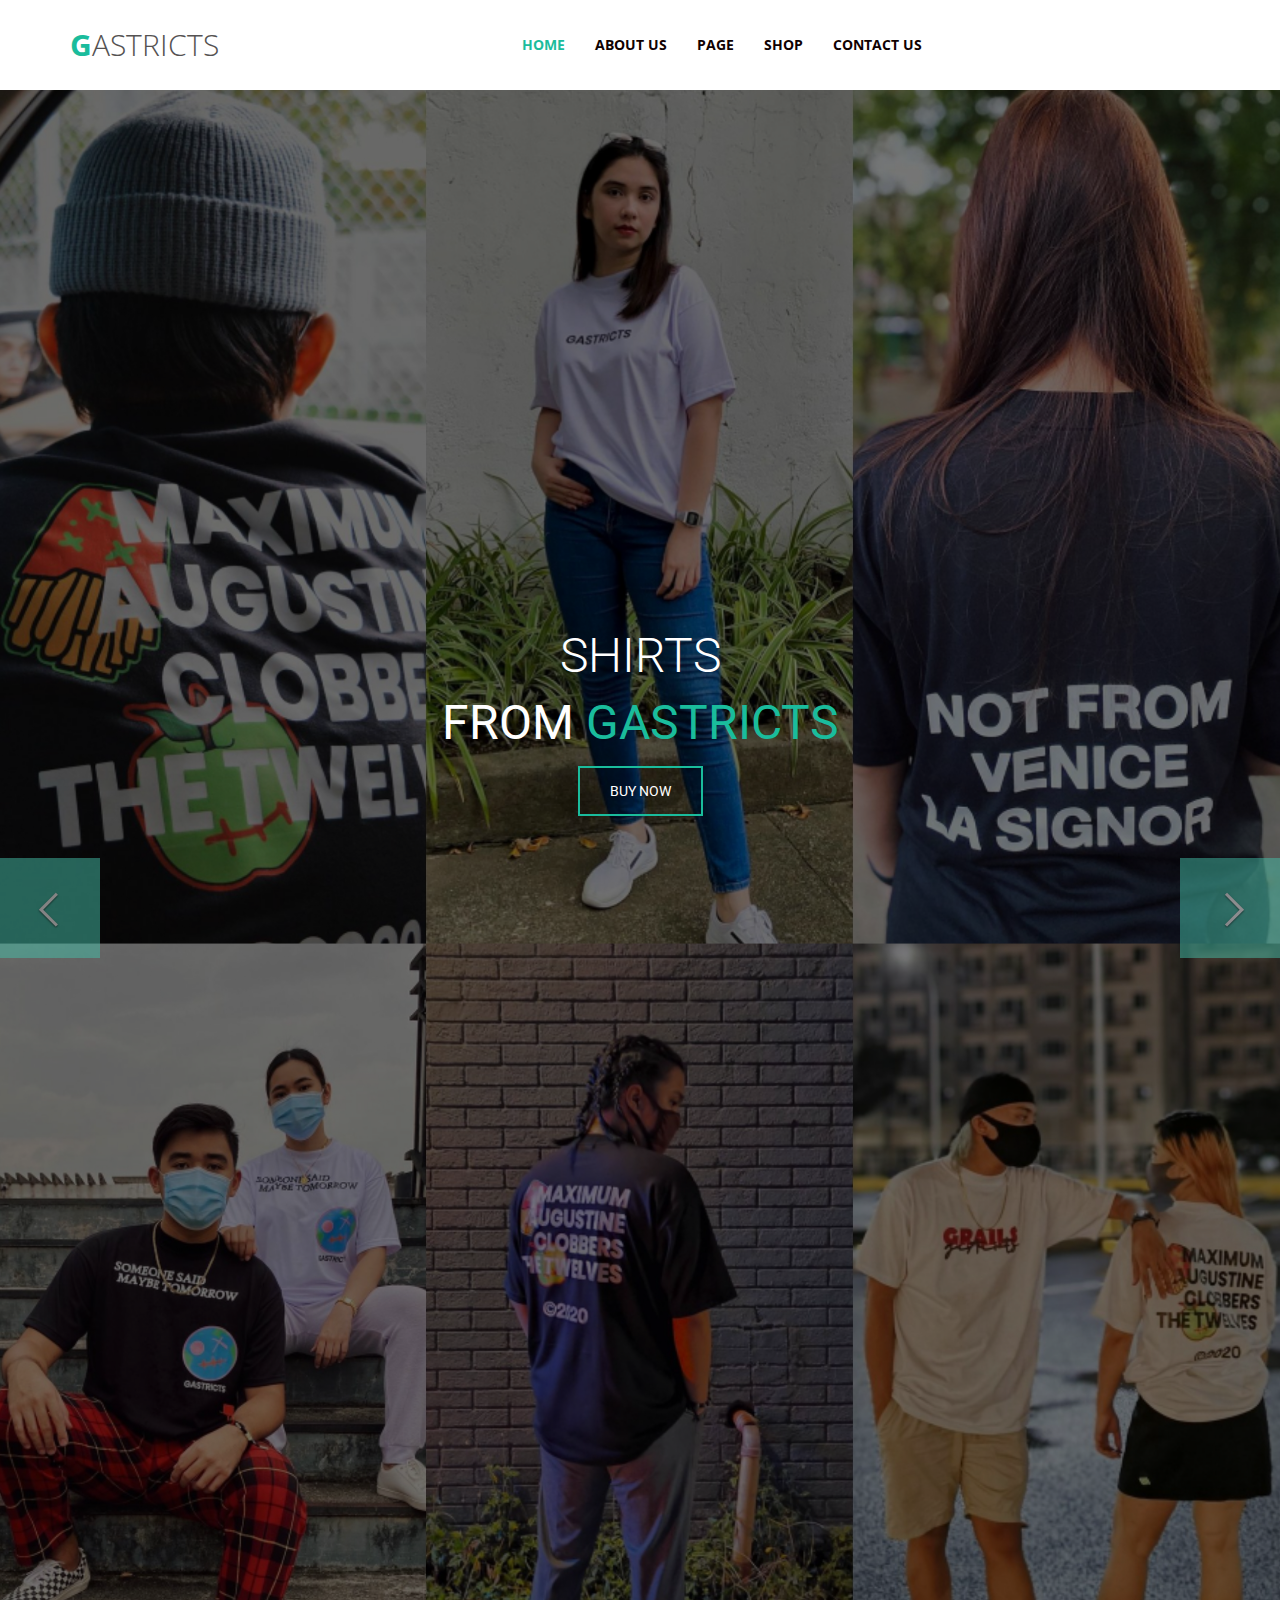
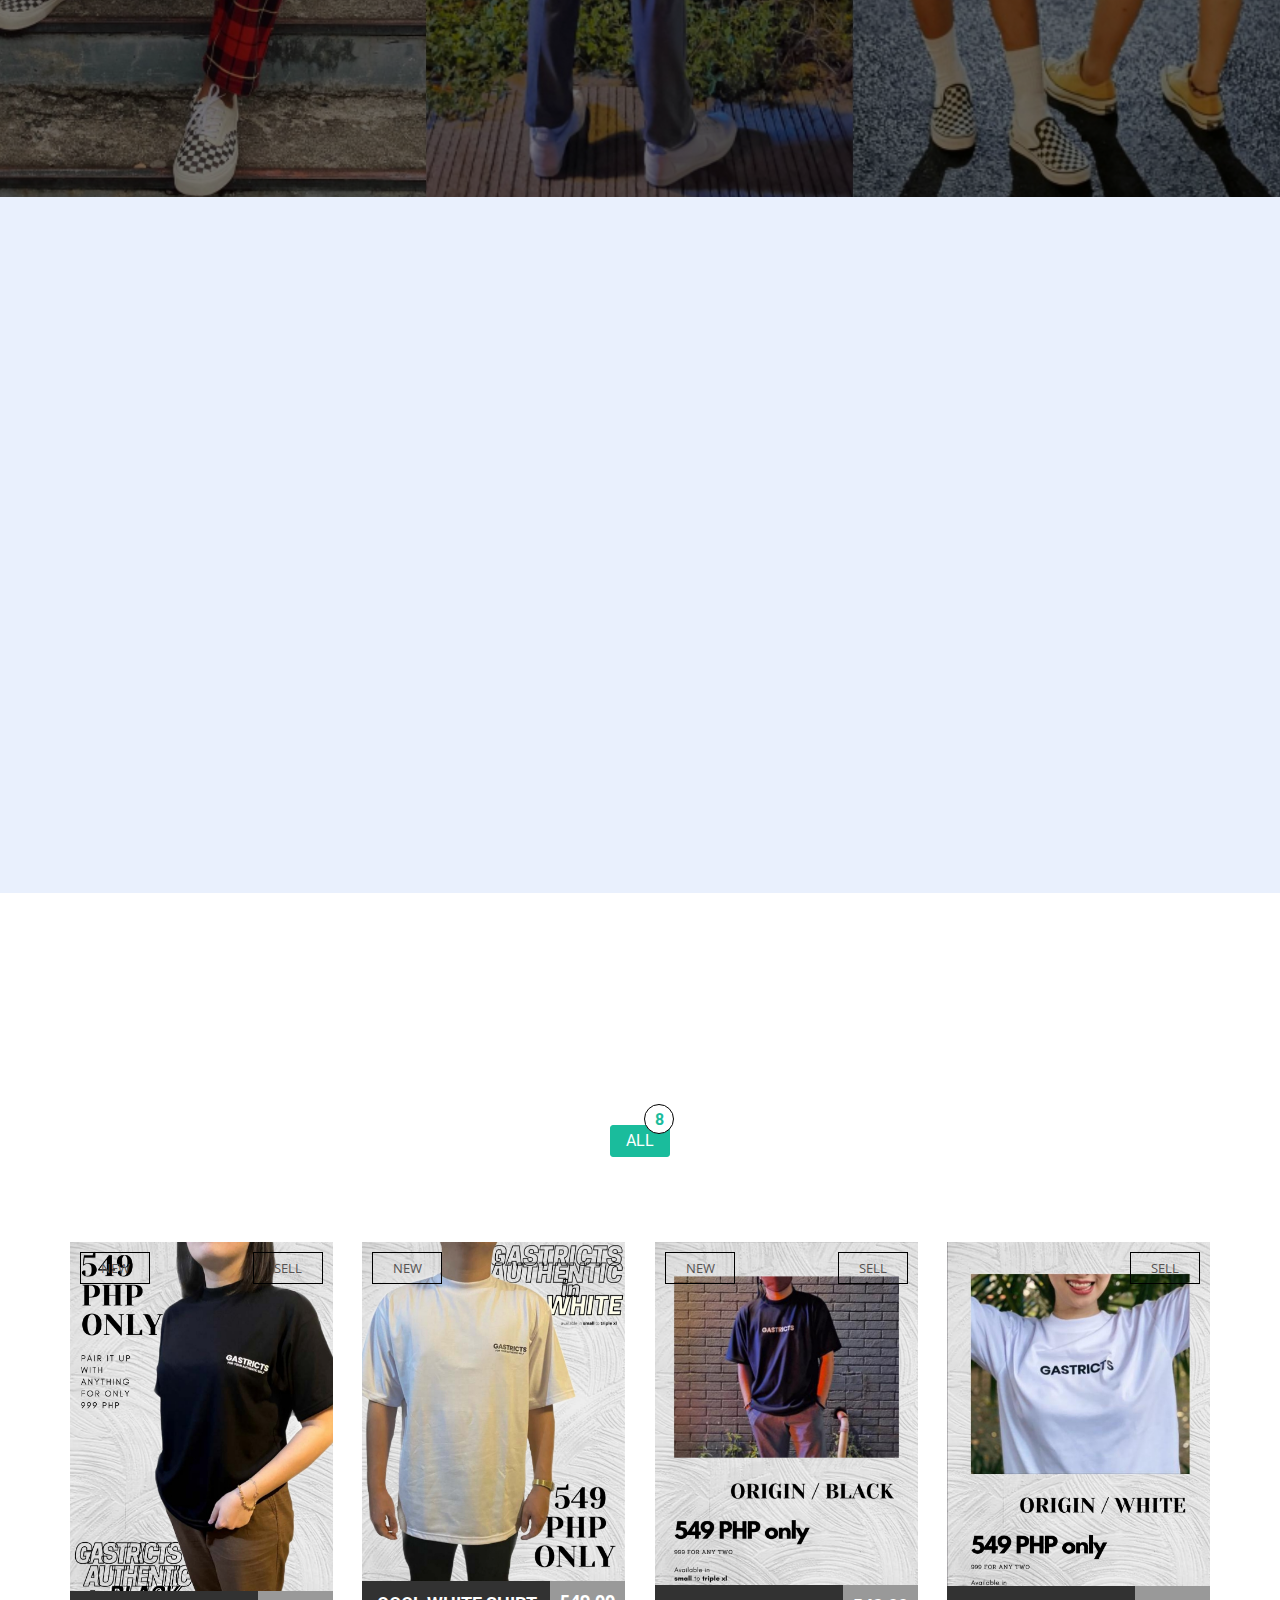
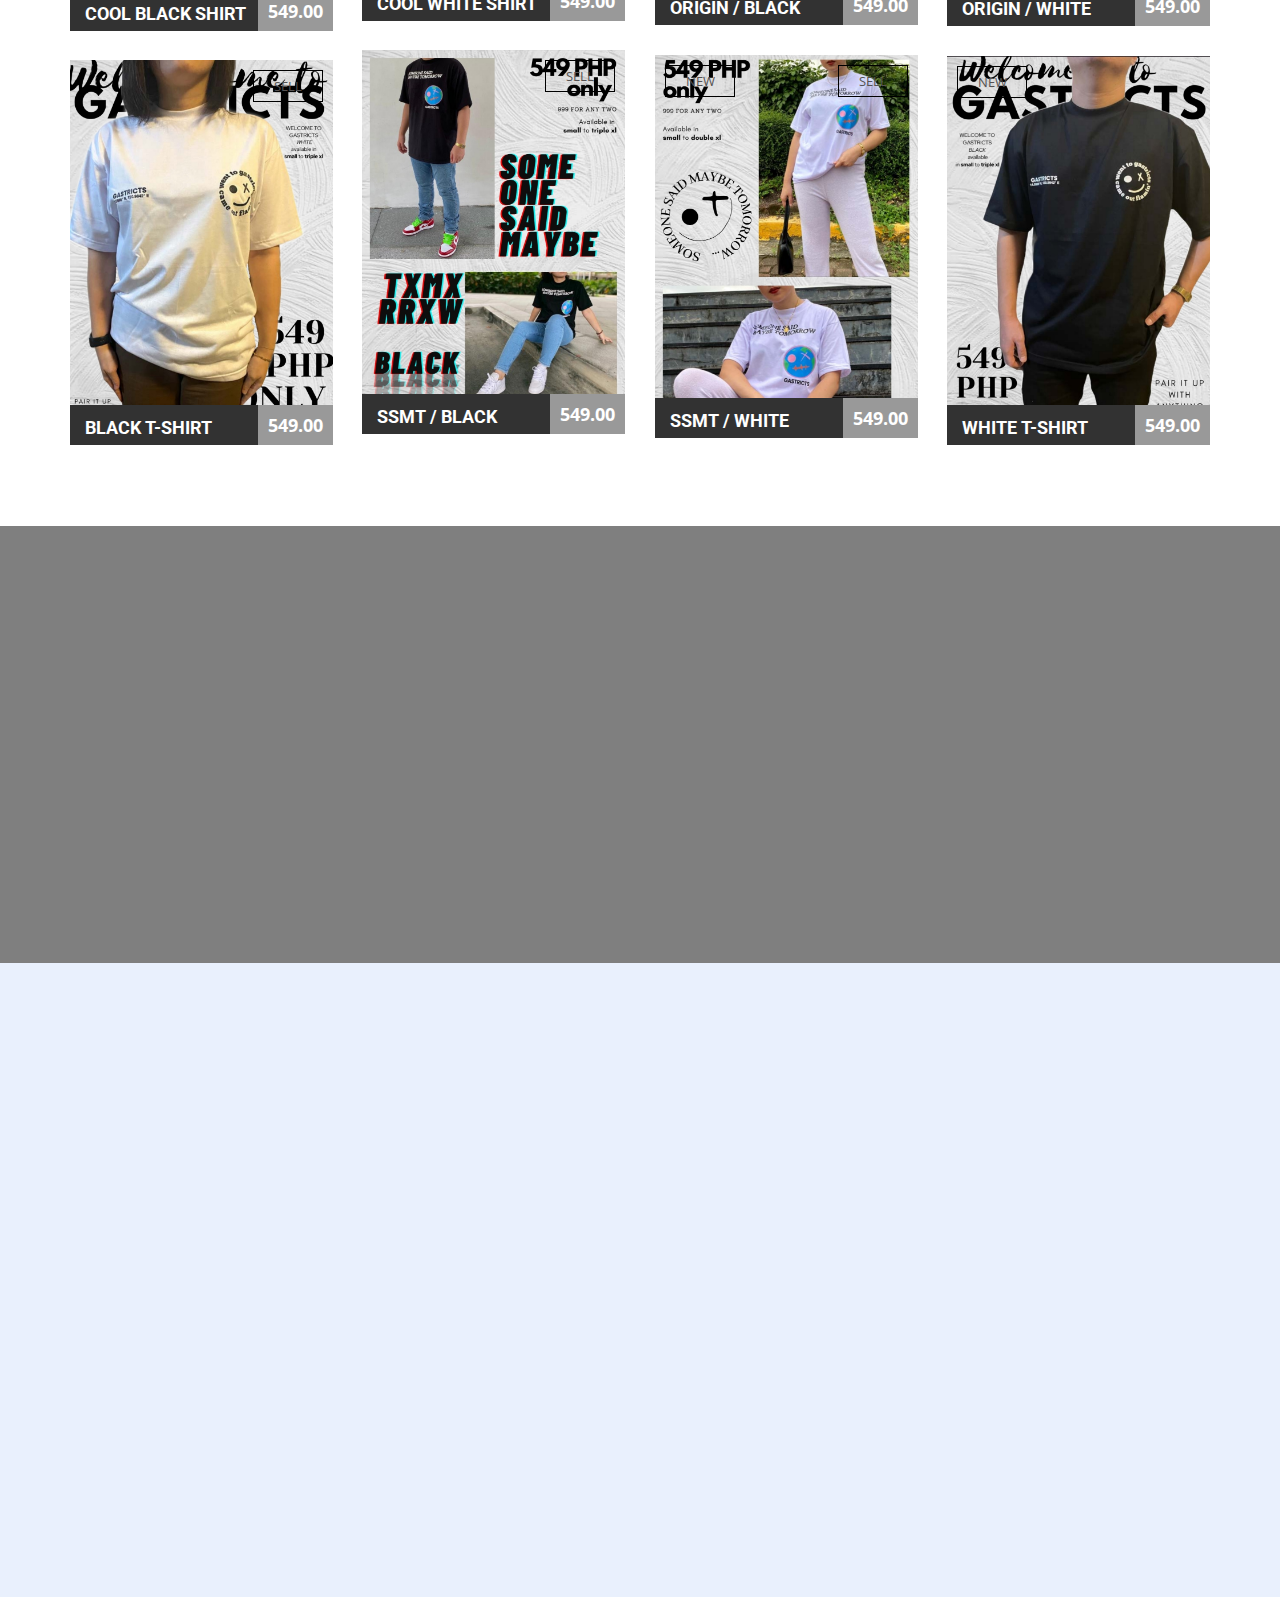
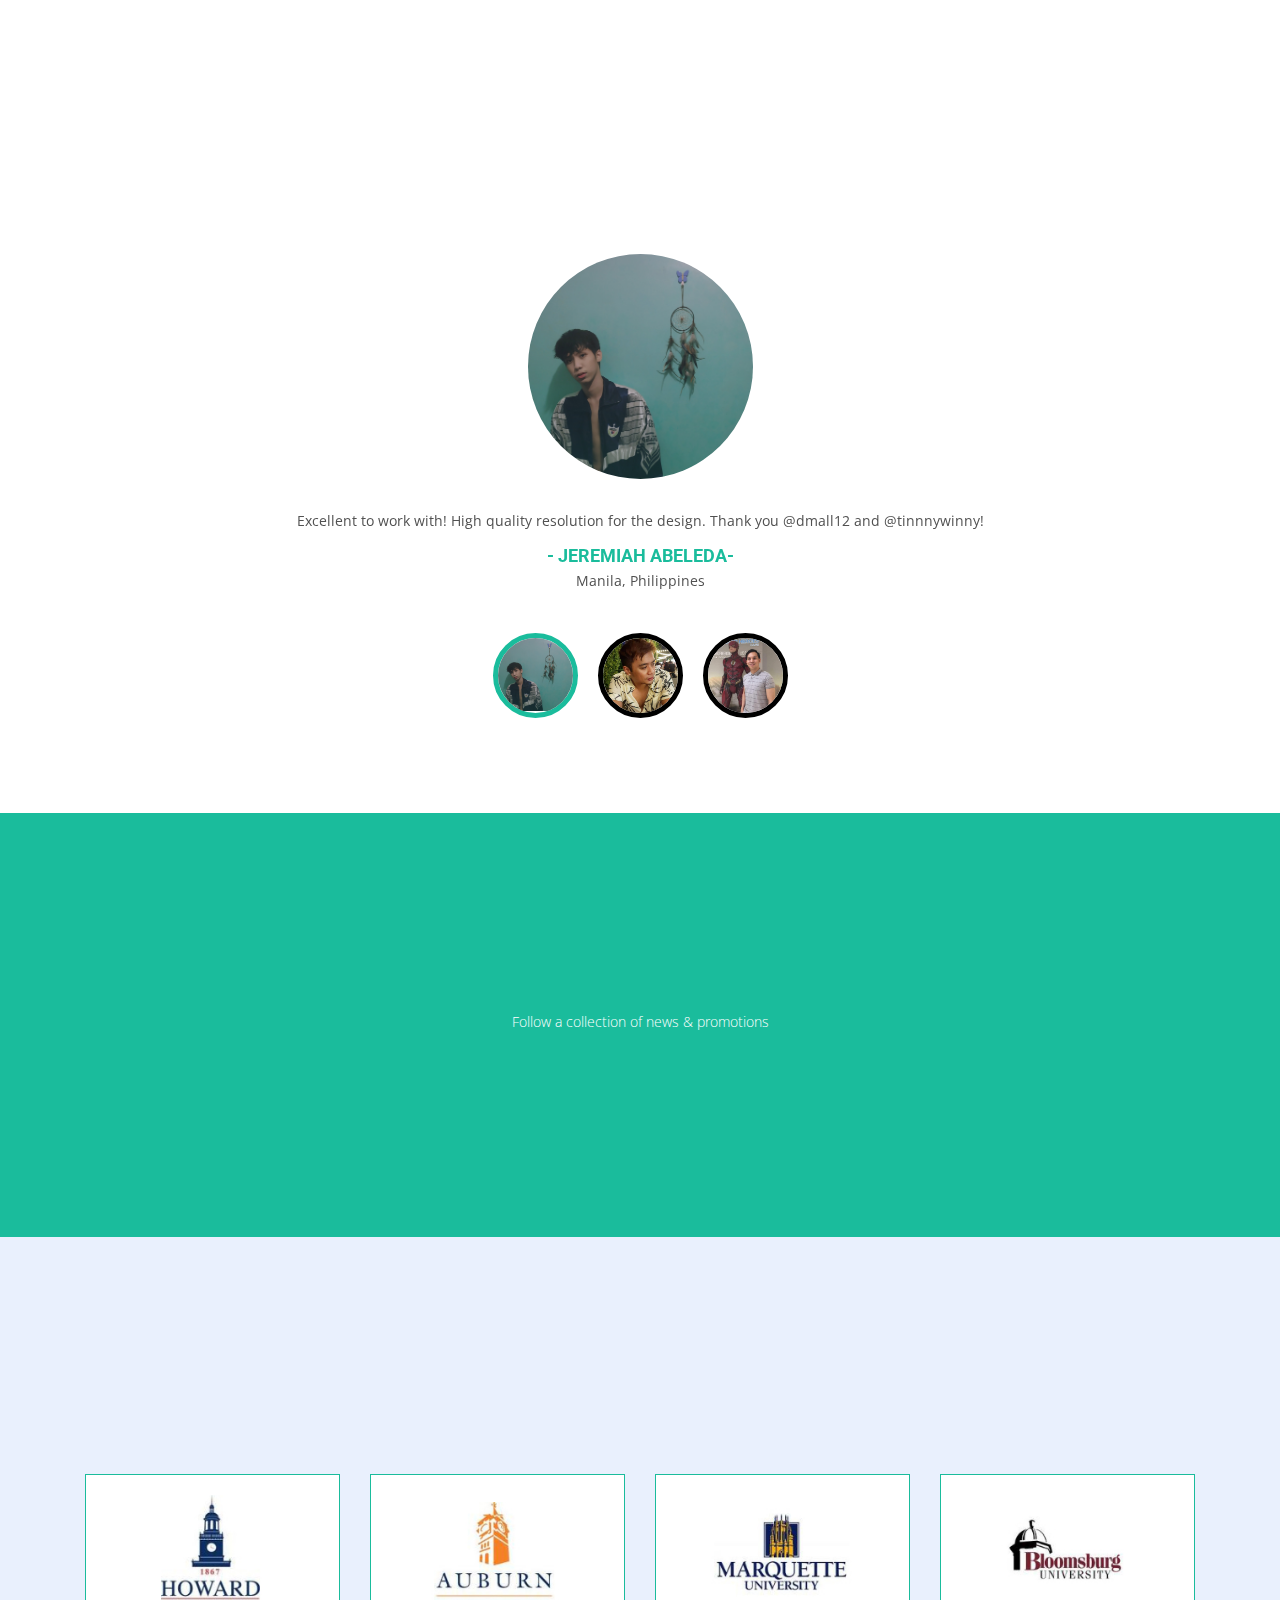
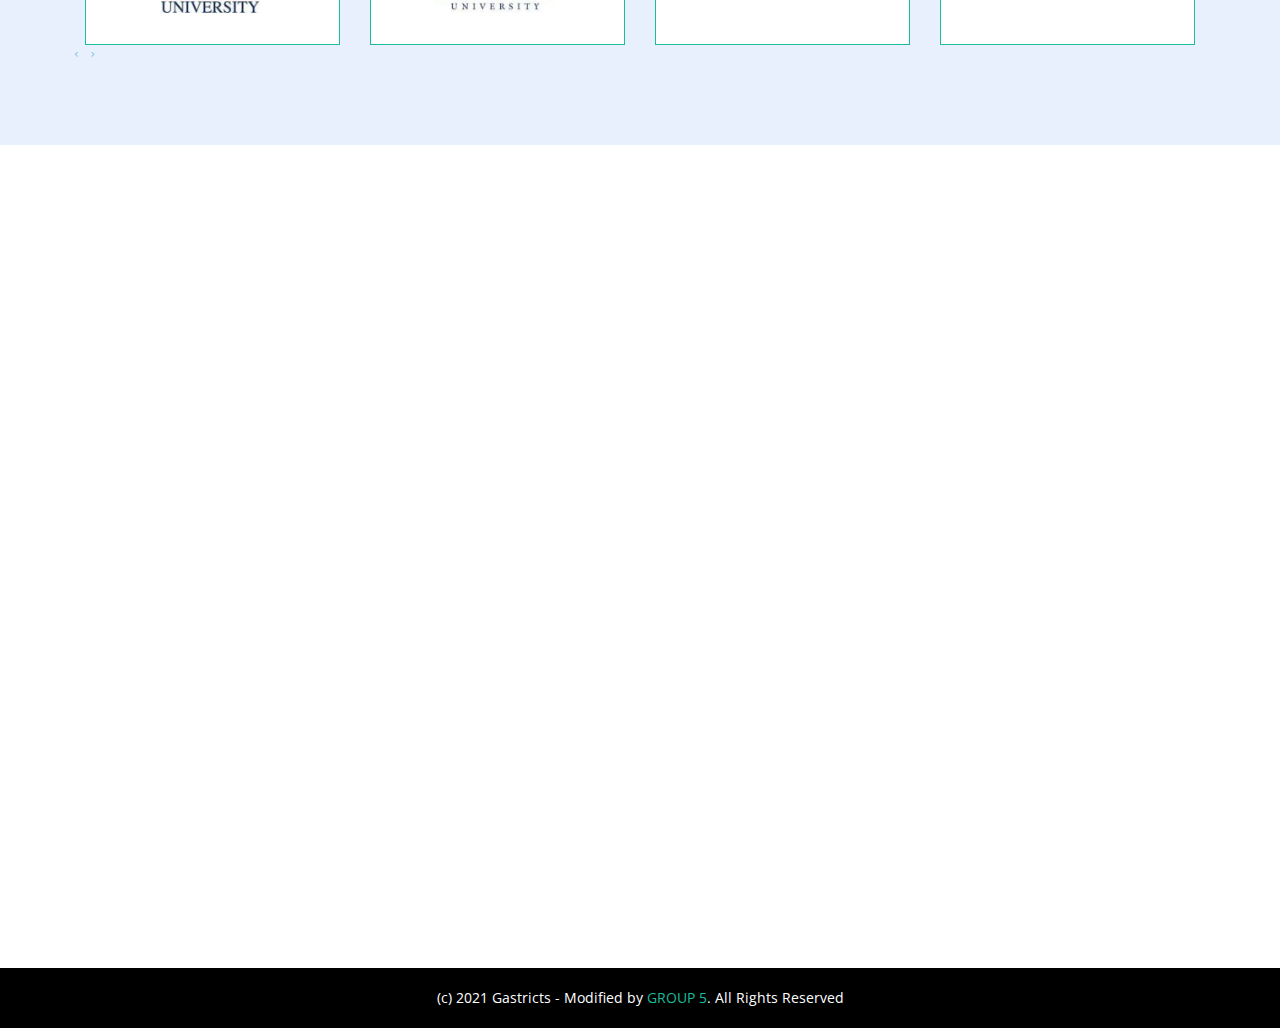
==== commit 954a142d: "Add files via upload" ====
--- a/index.html
+++ b/index.html
@@ -43,11 +43,11 @@
                     <!-- Collect the nav links, forms, and other content for toggling -->
                     <div class="collapse navbar-collapse" id="bs-example-navbar-collapse-1">
                         <ul class="nav navbar-nav">
-                            <li class="active"><a href="#">Home</a></li>
-                            <li><a href="#">About Us</a></li>
+                            <li class="active"><a href="index.html">Home</a></li>
+                            <li><a href="about us.html">About Us</a></li>
                             <li><a href="#">page</a></li>
                             <li><a href="#">shop</a></li>
-                            <li><a href="#">Contact Us</a></li>
+                            <li><a href="contact us.html">Contact Us</a></li>
                         </ul>
                     </div><!-- /.navbar-collapse -->
                 </div><!-- /.container -->
@@ -69,7 +69,7 @@
             </div><!-- end of /.container -->
         </section><!-- end of /.news letter section -->
 
-        <section class="slider-section">
+        <section class="slider-section" id="home">
             <div id="carousel-example-generic" class="carousel slide" data-ride="carousel">
                 <!-- Indicators -->
                 <ol class="carousel-indicators slider-indicators">
@@ -115,7 +115,7 @@
                 </a>
             </div>
         </section>
-        
+
         <section class="new-section">
             <div class="container">
                 <div class="row">
@@ -412,7 +412,7 @@
             <div class="container">
                 <div class="row">
                     <div class="col-md-12 wow fadeInDown animated ">
-                        <h1>Daniel Mallari & Tin Liwanag</h1>
+                        <h1>Daniel Mallari & Tin Mansayon</h1>
                         <h2>@gastricts</h2>
                     </div>
                 </div>
@@ -681,79 +681,9 @@
                 </div>
             </div>
         </section>
-
-        <section class="contact-section">
-            <div class="container">
-                <div class="row">
-                    <div class="col-sm-12">
-                        <div class="titie-section wow fadeInDown animated ">
-                            <h1>GET IN TOUCH</h1>
-                        </div>
-                    </div>
-                </div>
-                <div class="row">
-                    <div class="col-md-6 wow fadeInLeft animated">
-                        <div class="left-content">
-                            <h1><span>G</span>astricts</h1>
-                            <h3>We'd love to hear from you soon!</h3>
-                            <p>Write us a review.</p>
-                            <p>Tag us in your photos on the gram!</p>
-                            <p>For any questions or inquiries, you can email us. We would be <br> so happy to answer your questions regarding our products. <br> Happy Shopping, Madlang People!
-                            </p>
-                            <div class="contact-info">
-                                <p><b>Main Office: </b> 6 Naga Rd., Pulanglupa Dos, Las Pi&#241;as City</p>
-                                <p><b>Phone: </b>(+63) 9618903758,  (+63) 9561737894</p>
-                                <p><b>Email: </b> gastricts@gmail.com</p>
-                            </div>      
-                            <div class="social-media">
-                                <ul>
-                                    <li><a href="https://www.facebook.com/Gastricts" target="_blank"><i class="fa fa-facebook"></i></a></li>
-                                    <li><a href="https://www.instagram.com/gastricts/?hl=en" target="_blank"><i class="fa fa-instagram"></i></a></li>
-                                </ul>
-                            </div>
-                        </div>
-                    </div>
-                    <div class="col-md-6 wow fadeInRight animated">
-                        <form action="" method="" class="contact-form">
-                            <div class="row">
-                                <div class="col-md-6">
-                                    <div class="input-group">
-                                        <input type="text" class="form-control" id="name" placeholder="Your Name">
-                                    </div>
-                                </div>
-                                <div class="col-md-6">
-                                    <div class="input-group">
-                                        <input type="text" class="form-control" id="name" placeholder="Your Email">
-                                    </div>
-                                </div>
-                            </div>
-                            <div class="row">
-                                <div class="col-md-12" id="subject">
-                                    <div class="input-group">
-                                        <input type="text" class="form-control" id="name" placeholder="Subject">
-                                    </div>
-                                </div>
-                            
-                            </div>
-                            <div class="row">
-                                <div class="col-md-12">
-                                    <div class="input-group">
-                                        <textarea name="" id="" class="form-control" cols="30" rows="5" placeholder="Your Message..."></textarea>
-                                    </div>
-                                </div>
-                            </div>
-                            <div class="row">
-                                <div class="col-md-12">
-                                    <div class="input-group">
-                                        <input type="button" class="contact-submit" value="Send" />
-                                    </div>
-                                </div>
-                            </div>
-                        </form>
-                    </div>
-                </div>
-            </div>
-        </section>
+        <span id=contact></span>
+
+        
 
         <footer class="footer">
             <div class="container">
--- a/css/style.css
+++ b/css/style.css
@@ -36,7 +36,9 @@
 * {
     margin: 0;
     padding: 0px;
-
+}
+html{
+    scroll-behavior: smooth;
 }
 body {
     font-family: 'Open Sans', sans-serif;
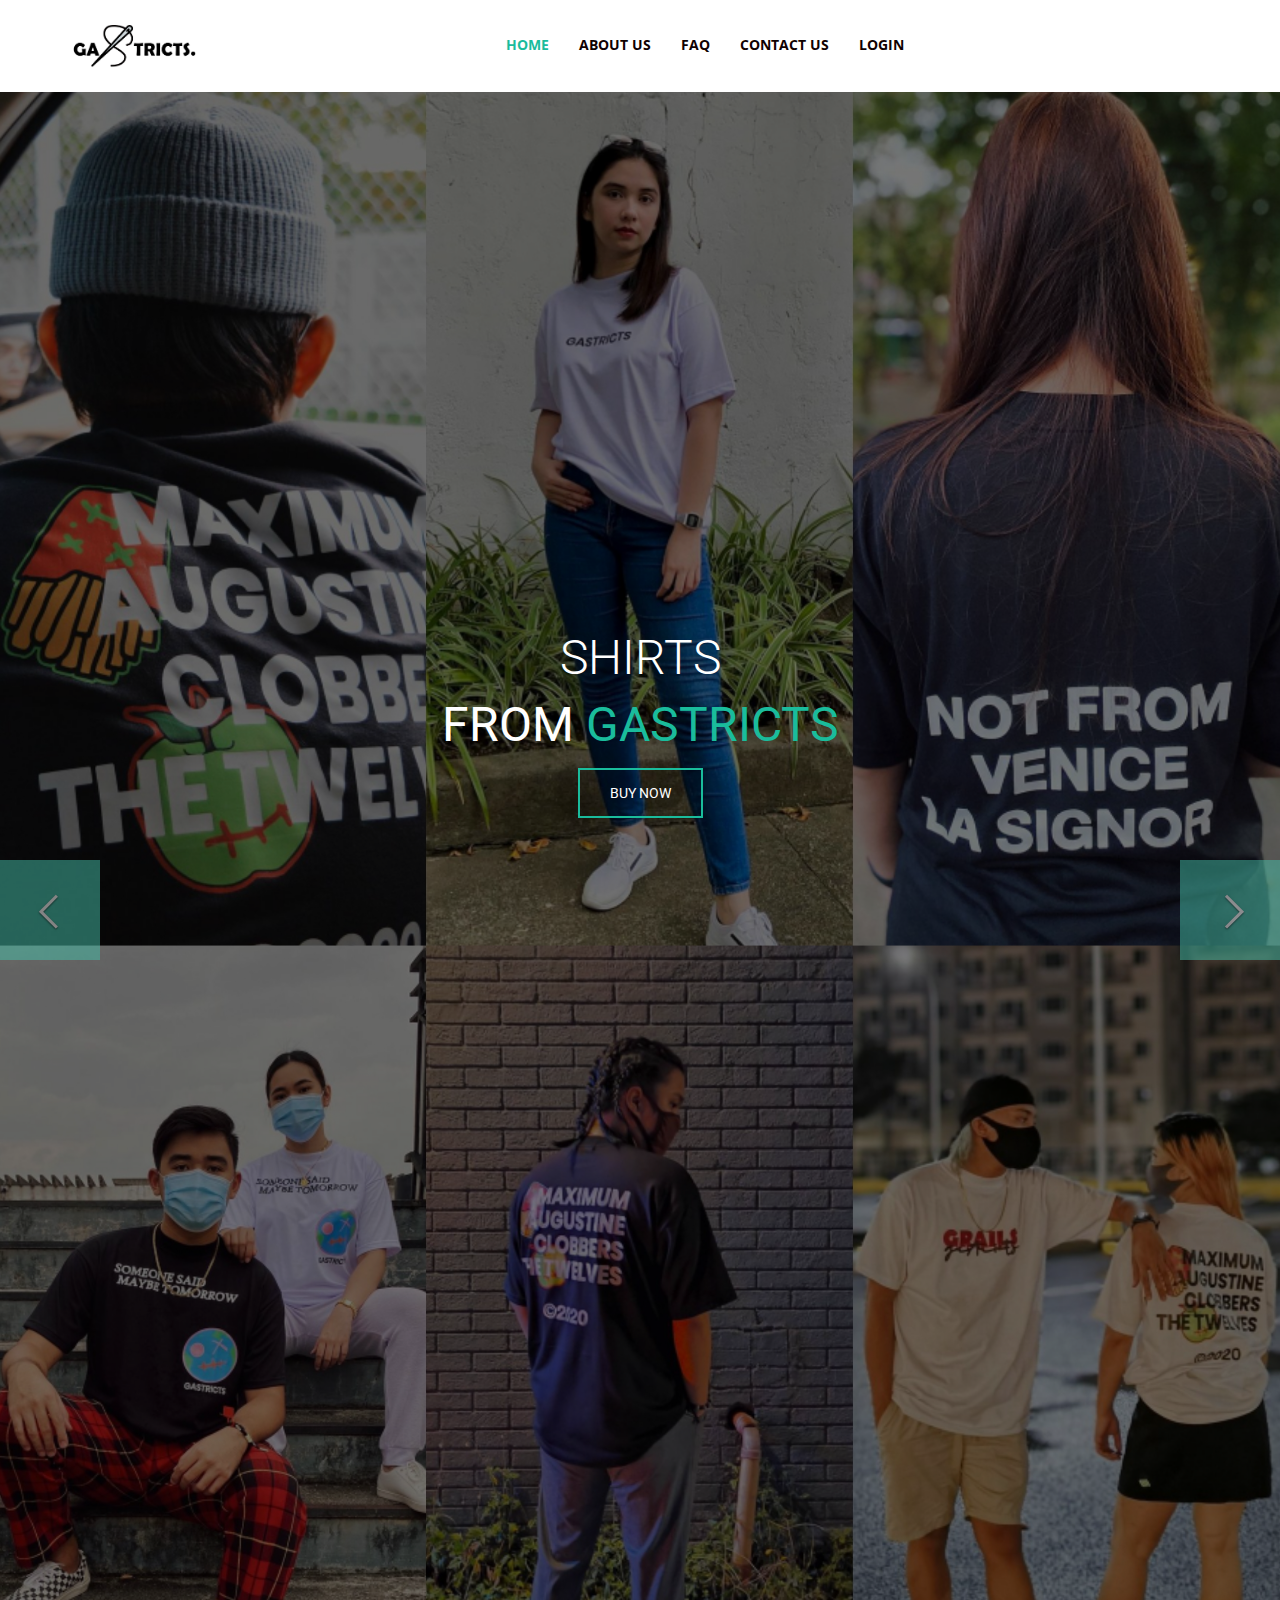
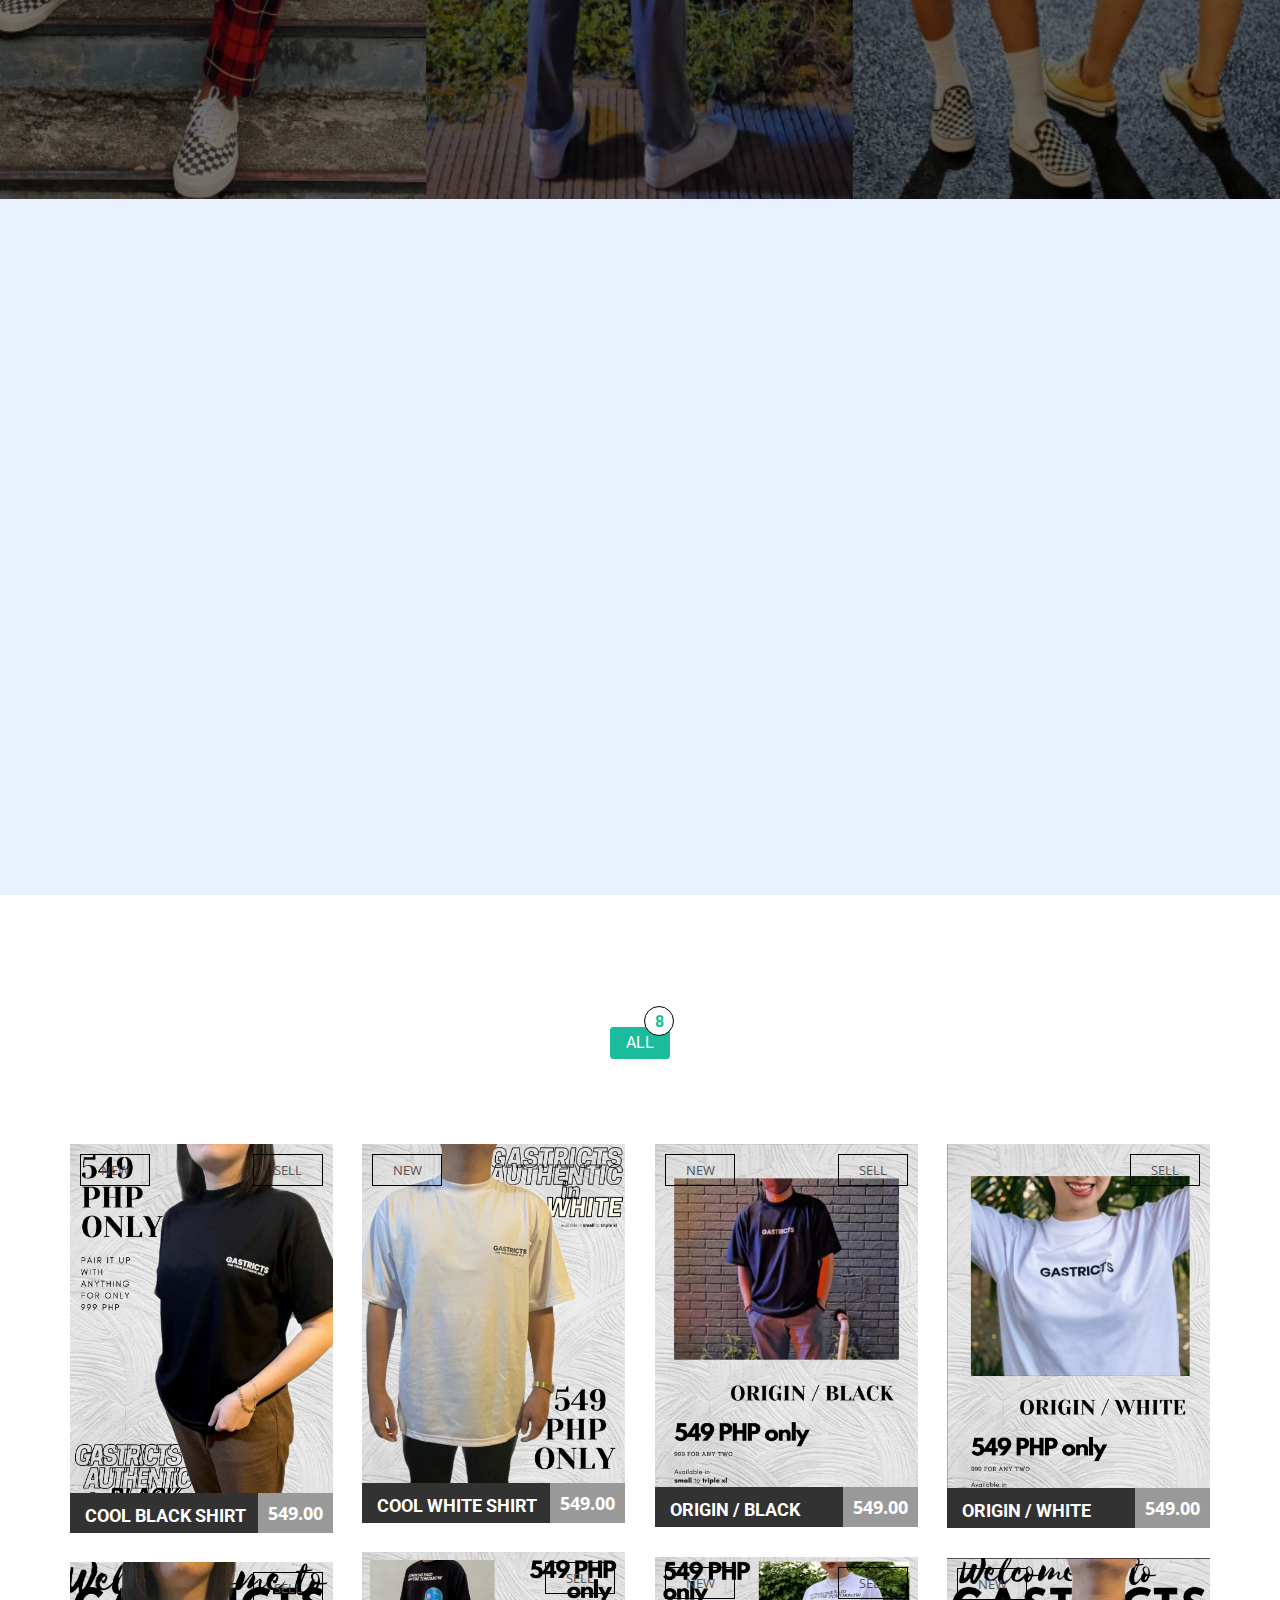
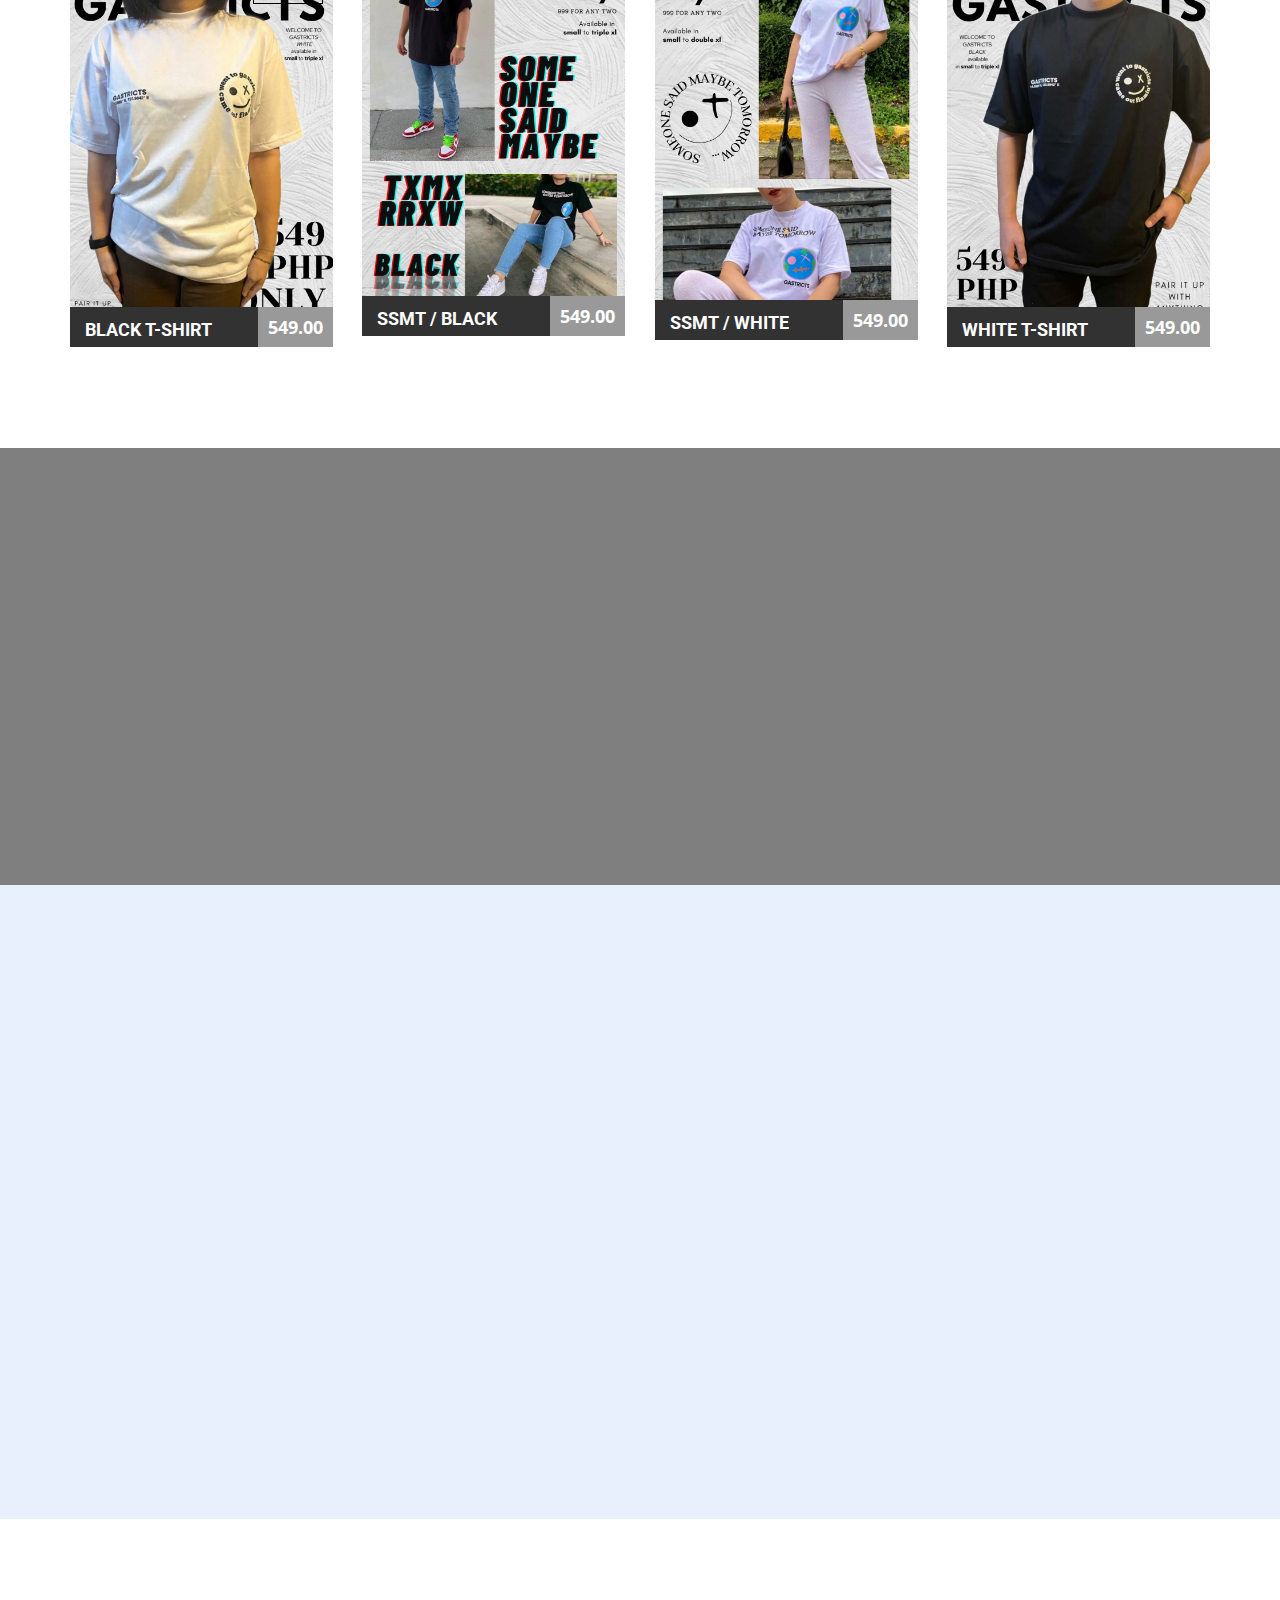
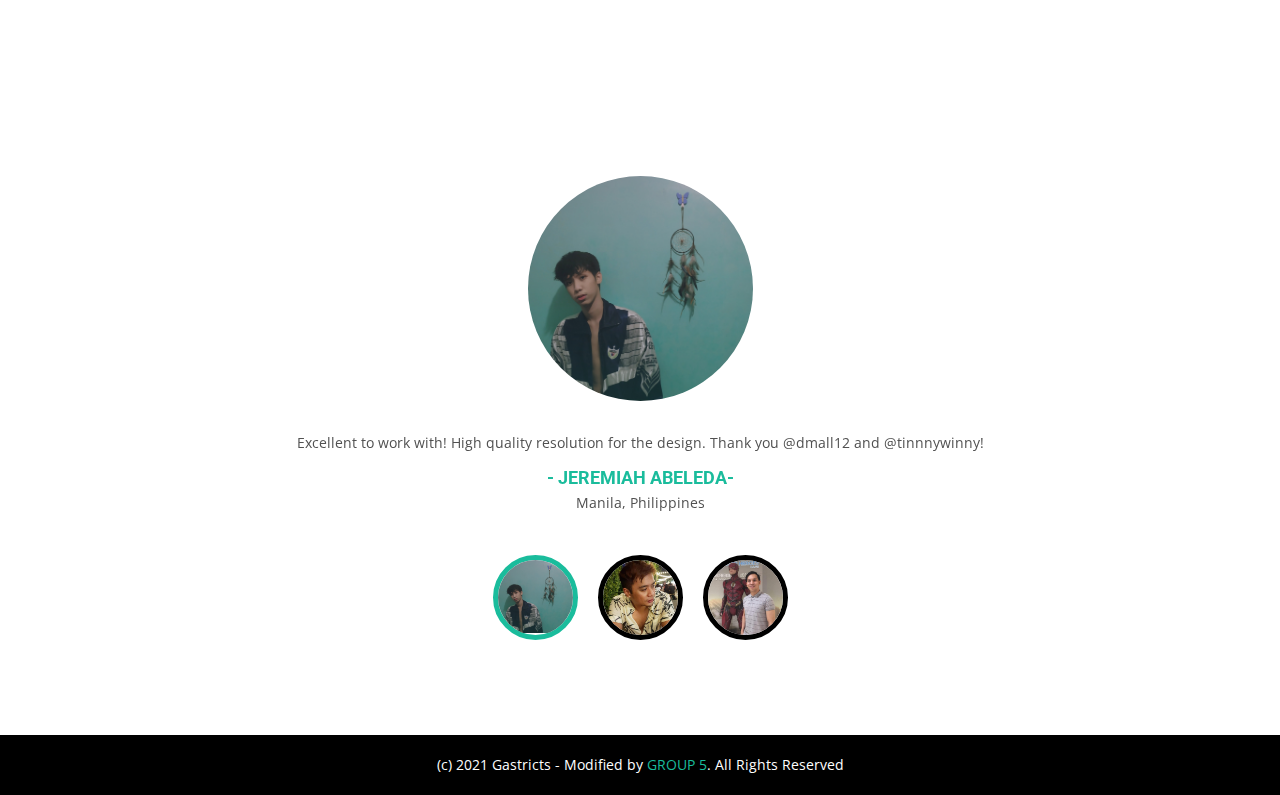
==== commit 194b91ac: "Add files via upload" ====
--- a/index.html
+++ b/index.html
@@ -6,7 +6,7 @@
         <title>Gastricts - HTML5 Resoponsive onepage e-commerce template</title>
         <meta name="description" content="">
         <meta name="viewport" content="width=device-width, initial-scale=1">
-        <link rel="icon" href="images/favicon.png">
+
 
         <link rel="stylesheet" href="css/style.css">
 
@@ -37,7 +37,8 @@
                             <span class="icon-bar"></span>
                             <span class="icon-bar"></span>
                         </button>
-                        <a class="navbar-brand" href="#"><b>G</b>astricts</a>
+                        <img src="./images/LOGO1.png" alt="logo" width="130px">
+                        
                     </div>
 
                     <!-- Collect the nav links, forms, and other content for toggling -->
@@ -45,9 +46,9 @@
                         <ul class="nav navbar-nav">
                             <li class="active"><a href="index.html">Home</a></li>
                             <li><a href="about us.html">About Us</a></li>
-                            <li><a href="#">page</a></li>
-                            <li><a href="#">shop</a></li>
-                            <li><a href="contact us.html">Contact Us</a></li>
+                            <li><a href="faq.html">Faq</a></li>
+                            <li ><a href="contact us.html">Contact Us</a></li>
+                            <li><a href="login.html">Login</a></li>
                         </ul>
                     </div><!-- /.navbar-collapse -->
                 </div><!-- /.container -->
@@ -564,125 +565,7 @@
             </div>
         </section>
 
-        <section class="news-letter-section">
-            <div class="container">
-                <div class="row">
-                    <div class="col-sm-12">
-                        <div class="titie-section white wow fadeInDown animated ">
-                            <h1>NEWSLETTER</h1>
-                        </div>
-                        <p>Follow a collection of news & promotions</p>
-                    </div>
-                </div>
-                <div class="row subscribe-from">
-                    <form class="form-inline col-md-6 col-md-offset-3 col-xs-10 col-xs-offset-1  wow fadeInDown animated">
-                        <div class="form-group">
-                            <input type="email" class="form-control subscribe" id="email" placeholder="Enter your email">
-                            <button class="suscribe-btn" ><i class="pe-7s-next"></i></button>
-                        </div>
-                    </form><!-- end /. form -->
-                </div><!-- end of/. row -->
-            </div><!-- end of /.container -->
-        </section><!-- end of /.news letter section -->
-
-        <section class="client-section">
-            <div class="container">
-                <div class="row">
-                    <div class="col-sm-12">
-                        <div class="titie-section wow fadeInDown animated ">
-                            <h1>our partner</h1>
-                        </div>
-                    </div>
-                </div>
-                <div id="client" class="row owl-carousel owl-theme client-area">
-                    <div class="col-md-12 item">
-                        <a href="#">
-                            <img src="images/client_01.jpg" class="img-responsive" width="300" height="200" alt="">
-                        </a>
-                    </div>
-                    <div class="col-md-12 item">
-                        <a href="#">
-                            <img src="images/client_02.jpg" class="img-responsive" width="300" height="200" alt="">
-                        </a>
-                    </div>
-                    <div class="col-md-12 item">
-                        <a href="#">
-                            <img src="images/client_03.jpg" class="img-responsive" width="300" height="200" alt="">
-                        </a>
-                    </div>
-                    <div class="col-md-12 item">
-                        <a href="#">
-                            <img src="images/client_04.jpg" class="img-responsive" width="300" height="200" alt="">
-                        </a>
-                    </div>
-                    <div class="col-md-12 item">
-                        <a href="#">
-                            <img src="images/client_01.jpg" class="img-responsive" width="300" height="200" alt="">
-                        </a>
-                    </div>
-                    <div class="col-md-12 item">
-                        <a href="#">
-                            <img src="images/client_02.jpg" class="img-responsive" width="300" height="200" alt="">
-                        </a>
-                    </div>
-                    <div class="col-md-12 item">
-                        <a href="#">
-                            <img src="images/client_03.jpg" class="img-responsive" width="300" height="200" alt="">
-                        </a>
-                    </div>
-                    <div class="col-md-12 item">
-                        <a href="#">
-                            <img src="images/client_04.jpg" class="img-responsive" width="300" height="200" alt="">
-                        </a>
-                    </div>
-                </div>
-                <div class="customNavigation works-navigation">
-                    <a class="btn-work works-prev"><i class="pe-7s-angle-left"></i></a>
-                    <a class="btn-work works-next"><i class="pe-7s-angle-right"></i></a>
-                </div><!-- end of /.client navigation -->
-            </div>
-        </section>
-
-        <section class="news-section">
-            <div class="container">
-                <div class="row">
-                    <div class="col-sm-12">
-                        <div class="titie-section wow fadeInDown animated ">
-                            <h1>Latest News</h1>
-                        </div>
-                    </div>
-                </div>
-                <div class="row" >
-                    <div class="col-sm-4 wow fadeInDown animated" data-wow-delay="0.2s">
-                        <div class="blog-item">
-                            <a href="#"><img src="images/blog1.jpg" width="350" height="262" alt=""></a>
-                            <h3>Lorem Ipsum. Proin gravida nibh vel velit auctor aliquet. Aenean </h3>
-                            <p>Nam nec tellus a odio tincidunt auc. Duis sed odio sit amet nibh vulputate cursus a sit amet mauris. Morbi accumsan ipsum velit. Nam nec tellus a odio tincidunt</p>
-                            <a href="#">Read More</a>
-                        </div>
-                    </div>
-                    <div class="col-sm-4 wow fadeInDown animated" data-wow-delay="0.4s">
-                        <div class="blog-item">
-                            <a href="#"><img src="images/blog2.jpg" width="350" height="262" alt=""></a>
-                            <h3>Lorem Ipsum. Proin gravida nibh vel velit auctor aliquet. Aenean </h3>
-                            <p>Nam nec tellus a odio tincidunt auc. Duis sed odio sit amet nibh vulputate cursus a sit amet mauris. Morbi accumsan ipsum velit. Nam nec tellus a odio tincidunt</p>
-                            <a href="#">Read More</a>
-
-                        </div>
-                    </div>
-                    <div class="col-sm-4 wow fadeInDown animated" data-wow-delay="0.6s">
-                        <div class="blog-item">
-                            <a href="#"><img src="images/blog3.jpg" width="350" height="262" alt=""></a>
-                            <h3>Lorem Ipsum. Proin gravida nibh vel velit auctor aliquet. Aenean </h3>
-                            <p>Nam nec tellus a odio tincidunt auc. Duis sed odio sit amet nibh vulputate cursus a sit amet mauris. Morbi accumsan ipsum velit. Nam nec tellus a odio tincidunt</p>
-                            <a href="#">Read More</a>
-                        </div>
-                    </div>
-                </div>
-            </div>
-        </section>
-        <span id=contact></span>
-
+        
         
 
         <footer class="footer">
--- a/css/style.css
+++ b/css/style.css
@@ -362,6 +362,7 @@
     border: none;
     background: transparent !important
 }
+
 .header-section .navbar .navbar-brand{
     font-size: 30px;
     font-weight: 300;
@@ -792,7 +793,7 @@
  */
 .featured-section{
     display: block;
-    padding: 100px 0 80px;
+    padding-bottom: 100px;
 }
 .filter-menu{
     display: block;
@@ -848,6 +849,7 @@
 .featured .product-item{
     background: #e9f0fd
 }
+
 
 /*
     OFFER SECTION
@@ -1470,6 +1472,9 @@
     }
 }
 @media (max-width: 767px){
+    .header-section .navbar .container .navbar-header img{
+        margin-left: 20px;                         
+    }
     ul.navbar-nav {
         width: 100%;
         display: block;
